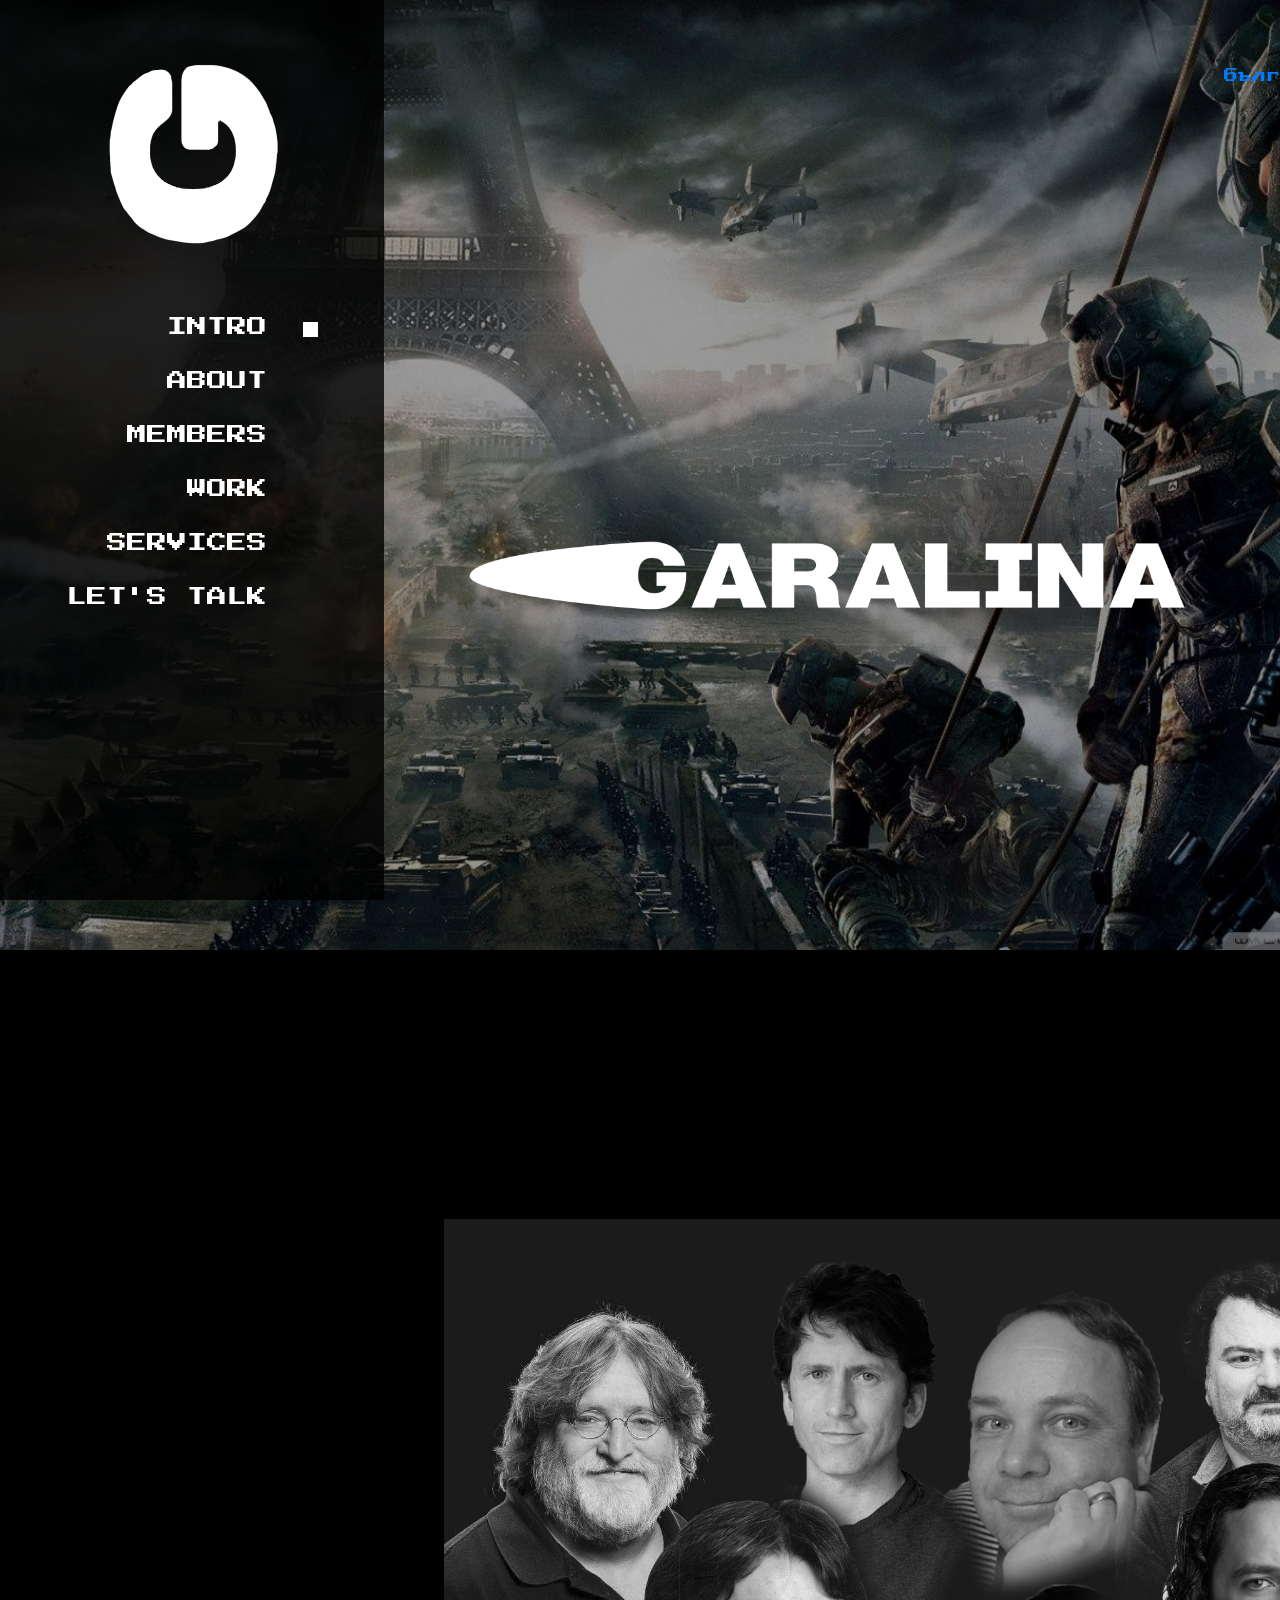
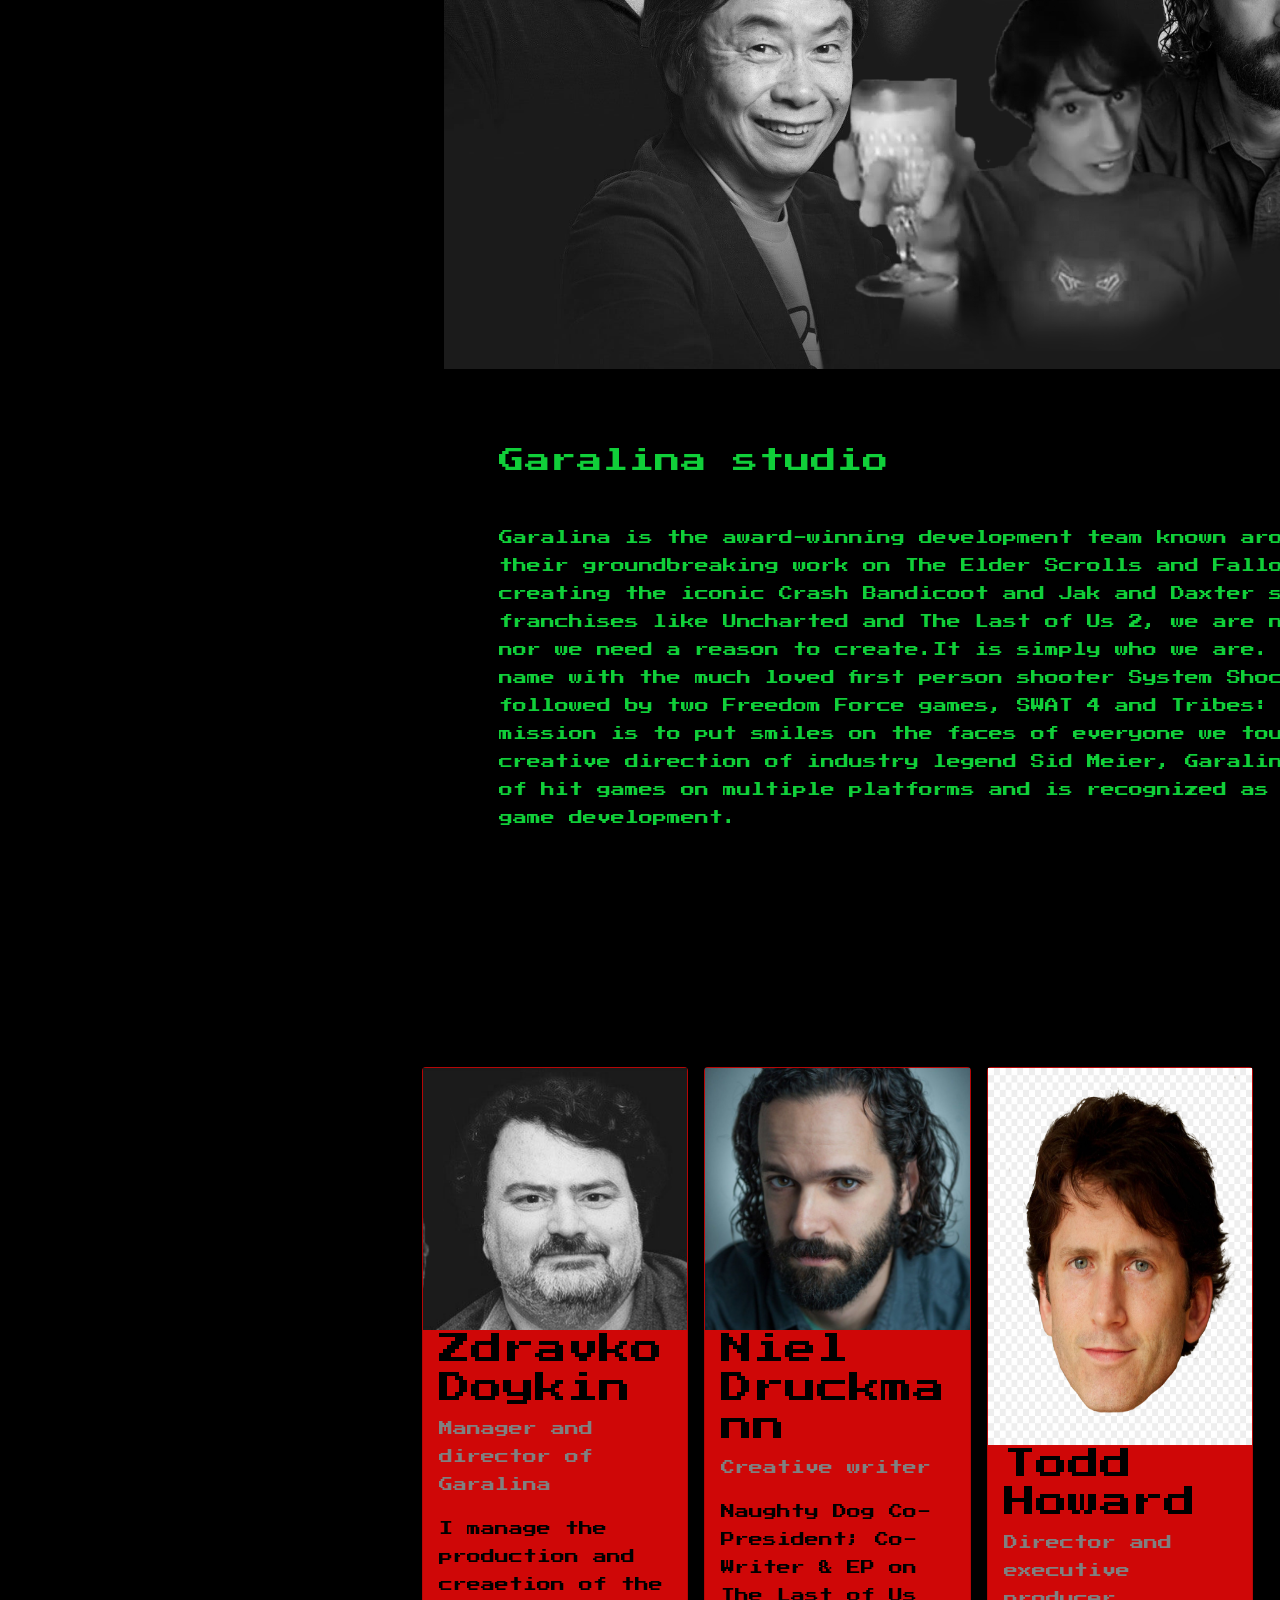
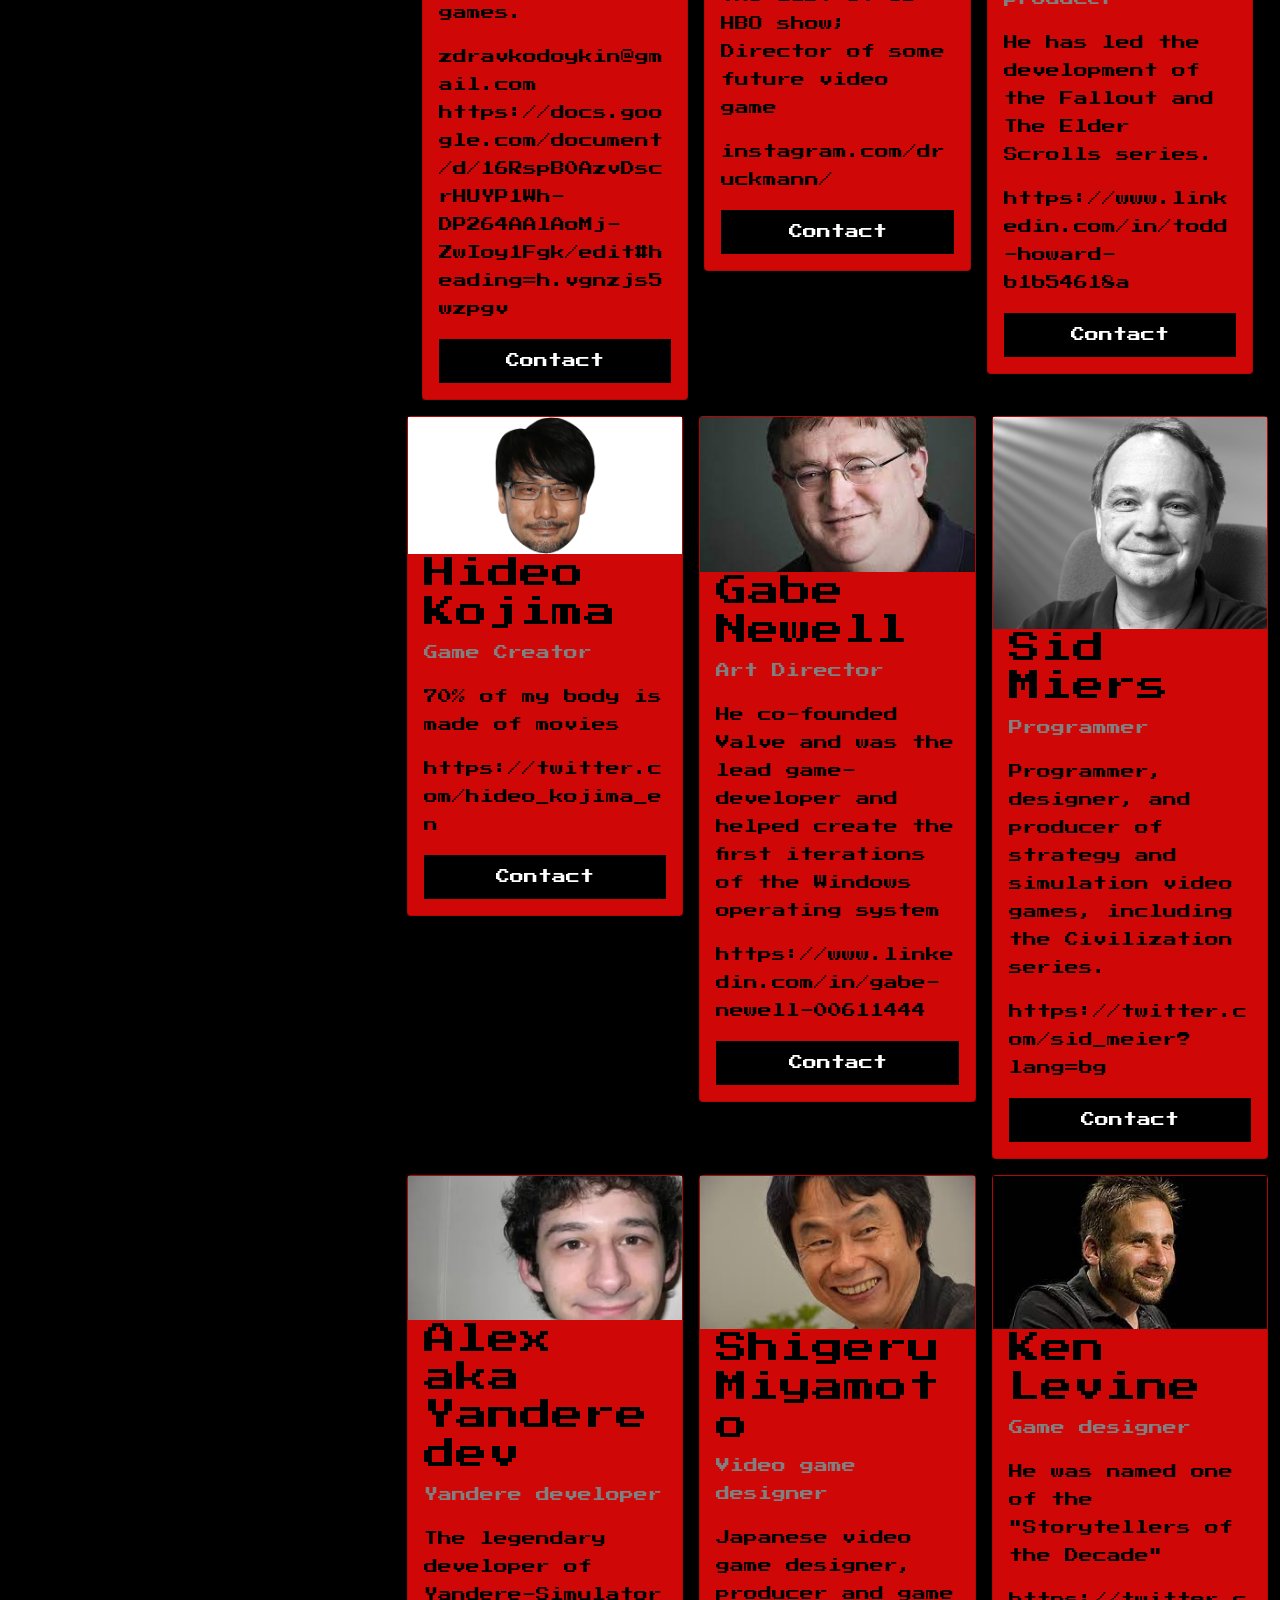
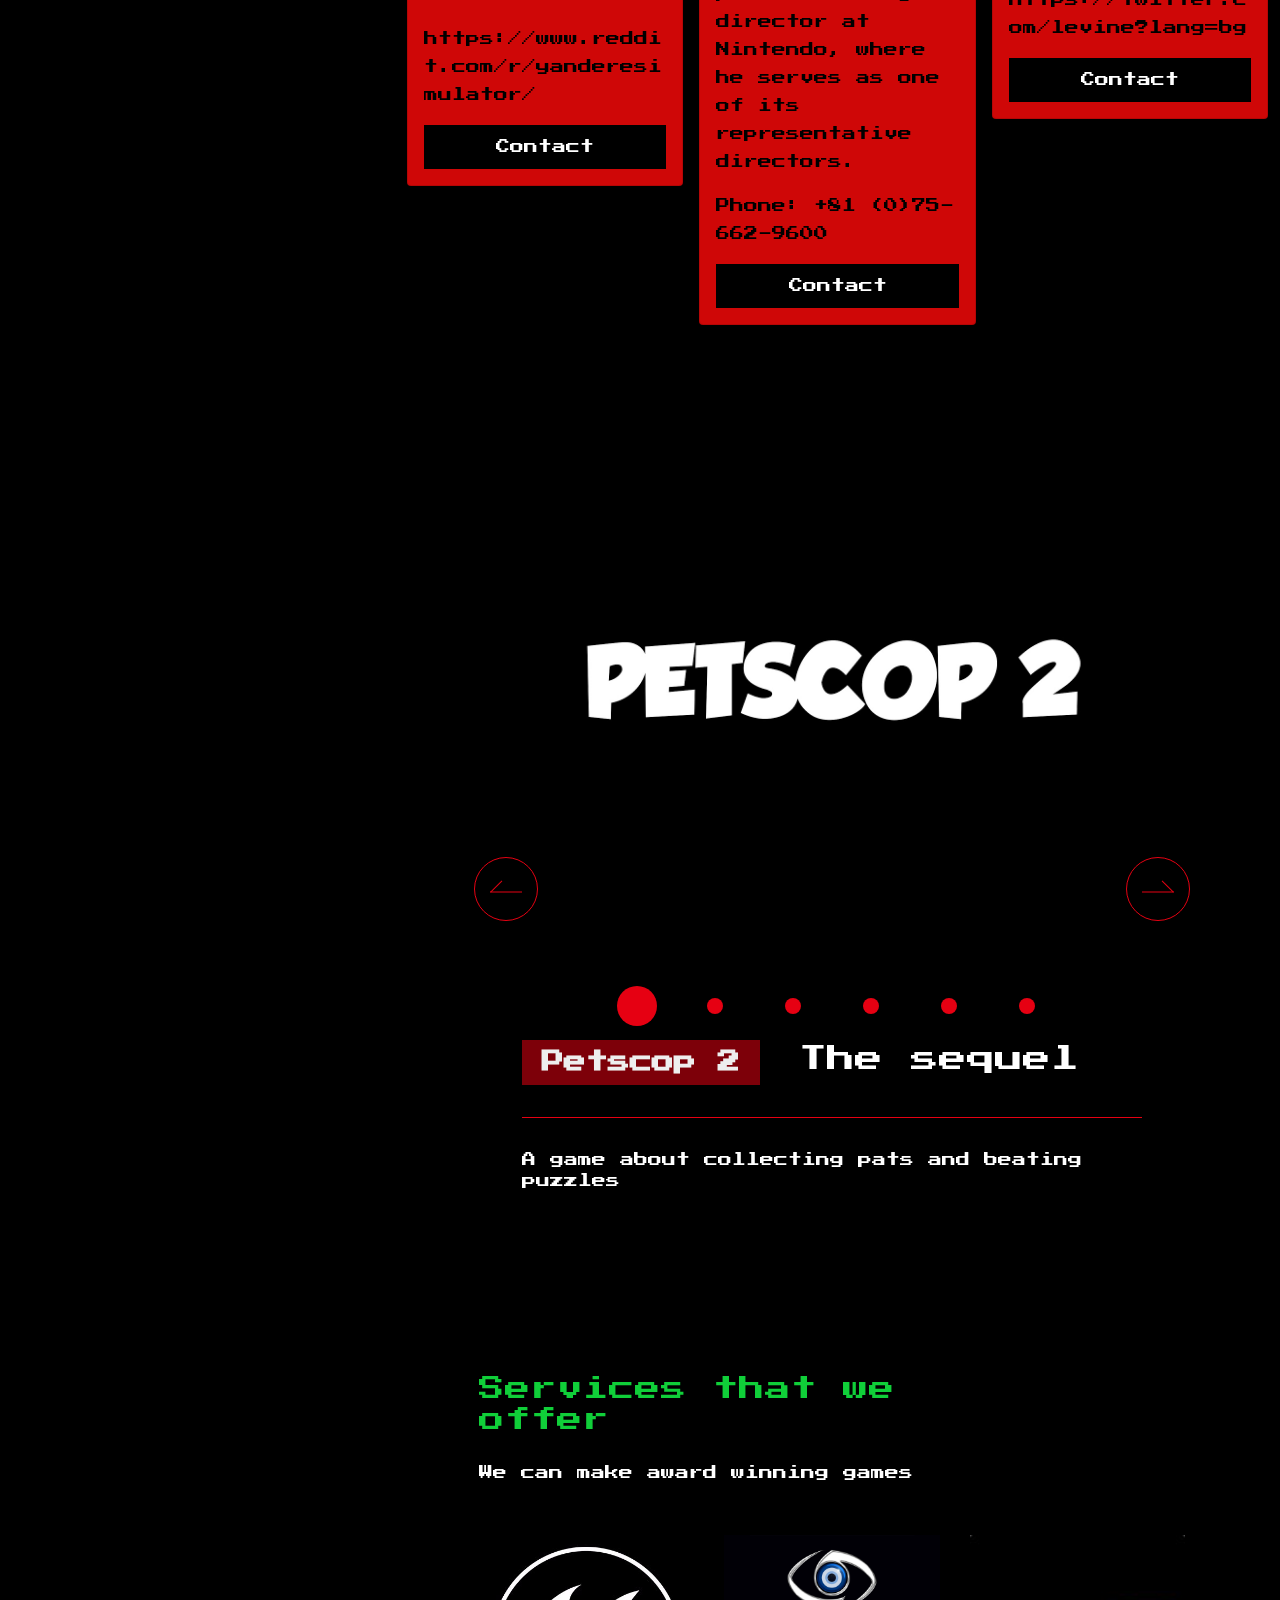
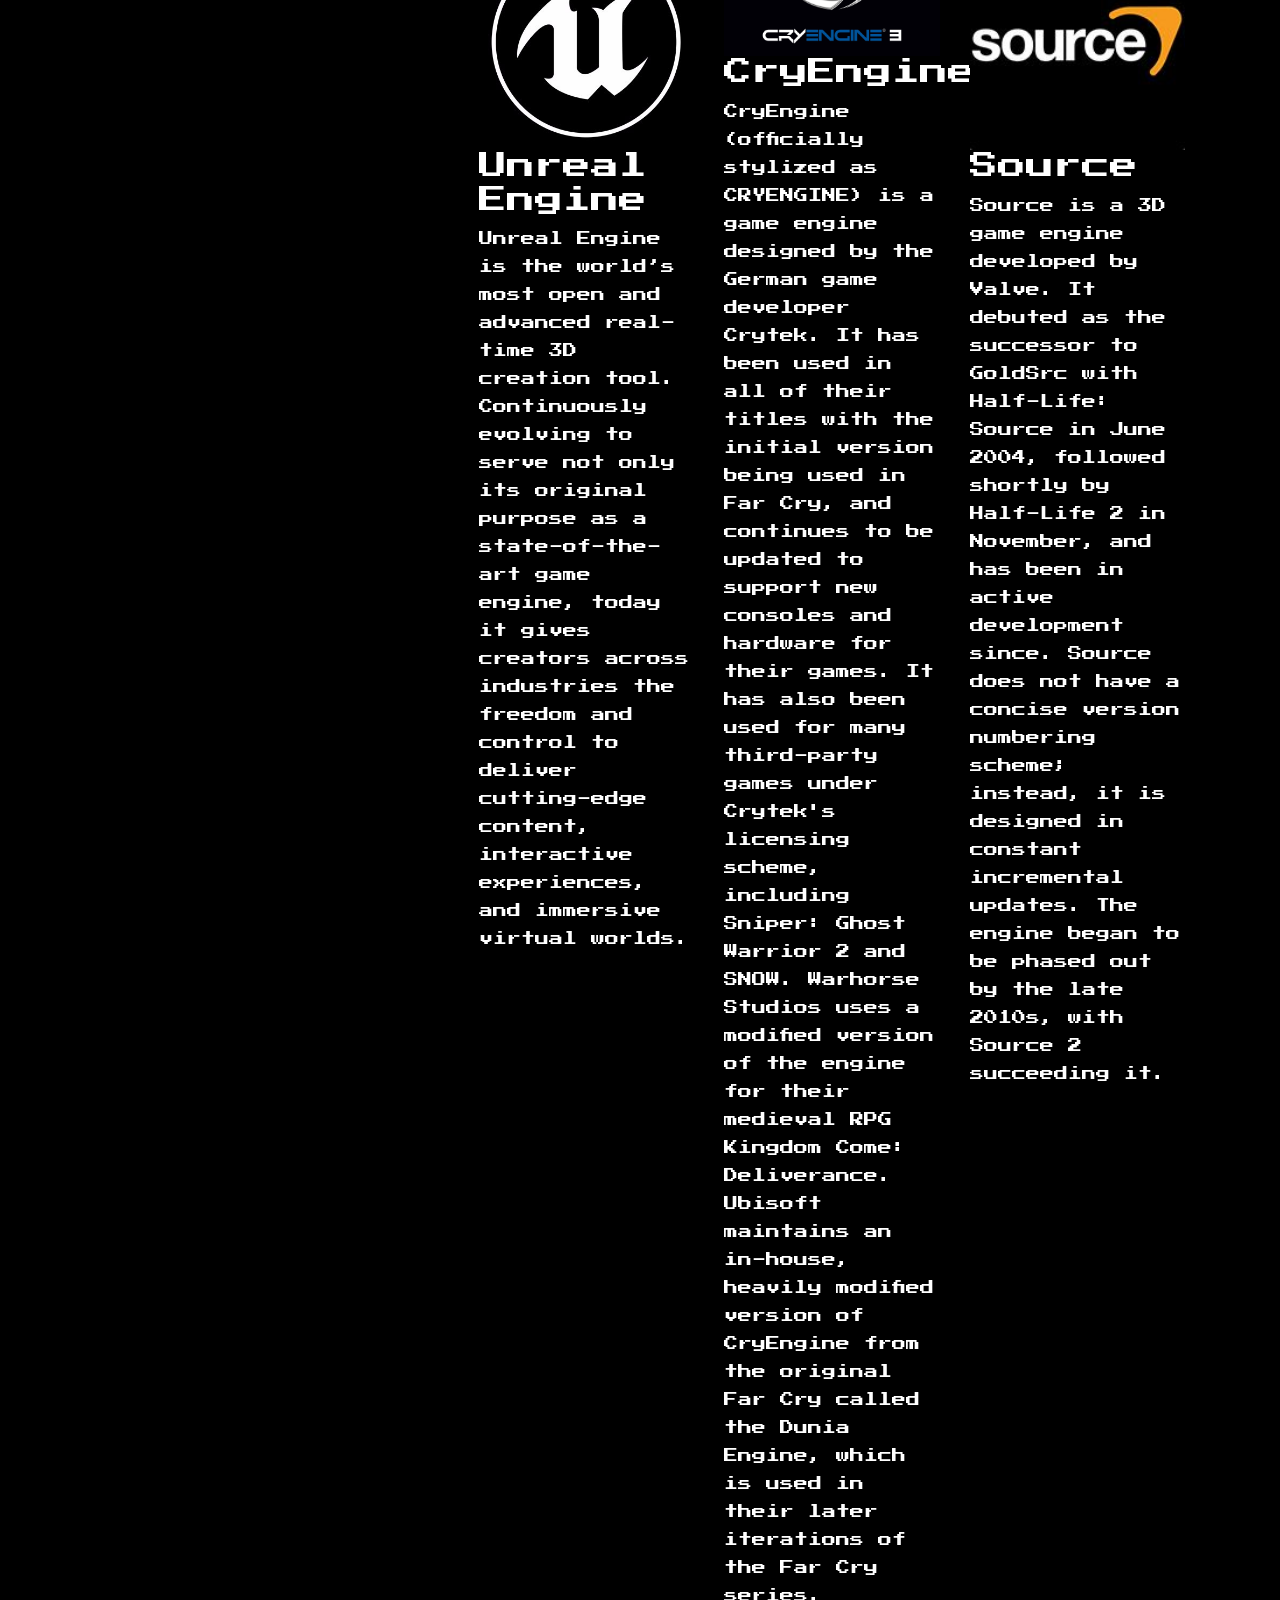
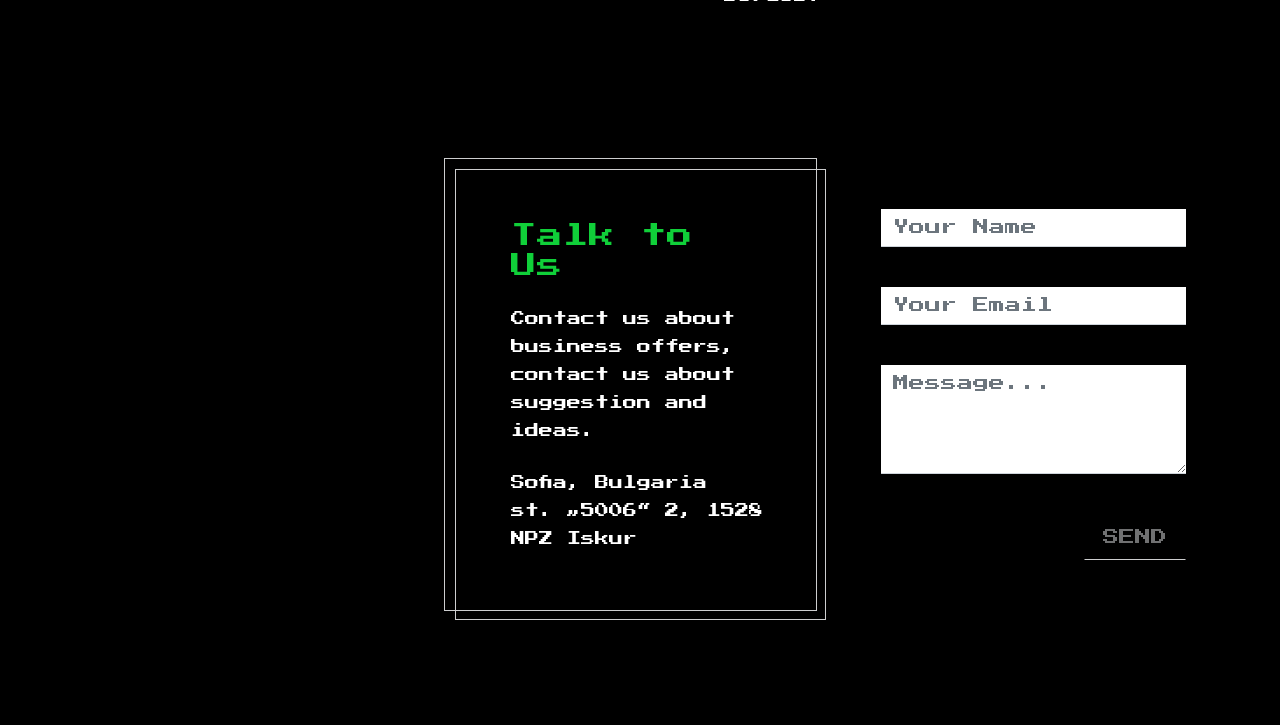
==== index.html @ 74a3c73d "Add files via upload" ====
<!DOCTYPE html>
<html lang="en">
  <head>
    <meta charset="UTF-8" />
    <meta name="viewport" content="width=device-width, initial-scale=1.0" />
    <meta http-equiv="X-UA-Compatible" content="ie=edge" />

    <title>Garalina</title>
<!--
DREAM PULSE
https://templatemo.com/tm-536-dream-pulse
-->
<link rel="stylesheet" href="https://fonts.googleapis.com/css?family=Open+Sans:400,600" />
<link rel="stylesheet" href="css/all.min.css" />
<link rel="stylesheet" href="css/bootstrap.min.css" />
<link rel="stylesheet" href="slick/slick.css"/>    
<link rel="stylesheet" href="slick/slick-theme.css"/>    
<link rel="stylesheet" href="css/magnific-popup.css">
<link rel="stylesheet" href="css/templatemo-dream-pulse.css" />


  </head>
  <body>
    <main class="container-fluid">
      <div class="row">        
          <nav id="tmSidebar" class="tm-bg-black-transparent tm-sidebar ">
            <button class="navbar-toggler" type="button" aria-label="Toggle navigation">
              <i class="fas fa-bars"></i>
            </button>
            <div class="tm-sidebar-sticky">
              <img class="tm-gallery-logo" src="img/logo.png">

              <ul id="tmMainNav" class="nav flex-column text-uppercase text-right tm-main-nav">
                <li class="nav-item">
                  <a href="#intro" class="nav-link active">
                    <span class="d-inline-block mr-3">Intro</span>
                    <span class="d-inline-block tm-white-rect"></span>
                  </a>
                </li>
                <li class="nav-item">
                  <a href="#about" class="nav-link">
                    <span class="d-inline-block mr-3">About</span>
                    <span class="d-inline-block tm-white-rect"></span>
                  </a>
                </li>
                <li class="nav-item">
                  <a href="#members" class="nav-link">
                    <span class="d-inline-block mr-3">Members</span>
                    <span class="d-inline-block tm-white-rect"></span>
                  </a>
                </li>
                <li class="nav-item">
                  <a href="#work" class="nav-link">
                    <span class="d-inline-block mr-3">Work</span>
                    <span class="d-inline-block tm-white-rect"></span>
                  </a>
                </li>
                <li class="nav-item">
                  <a href="#clients" class="nav-link">
                    <span class="d-inline-block mr-3">Services</span>
                    <span class="d-inline-block tm-white-rect"></span>
                  </a>
                </li>
                <li class="nav-item">
                  <a href="#talk" class="nav-link">
                    <span class="d-inline-block mr-3">Let's Talk</span>
                    <span class="d-inline-block tm-white-rect"></span>
                  </a>
                </li>
              </ul>
              </footer>
            </div>
          </nav>
          
          <main role="main" class="ml-sm-auto col-12">
            <div

              class="parallax-window "
              data-parallax="scroll" 

              data-image-src="img/cod_banner.jpg">
              <div class="tm-section-wrap">
                <section id="intro" class="tm-section">
                  <img class="tm-gallery-wrap" src="img/JUaIDNF.png">       
                  <a style="margin-bottom: 1000px;" href="index_bg.html">български</a>
                 </section>
                
            </div>            
          </div>
          <div class="tm-section-wrap tm-bg-black-transparent">
            <section id="about" class="row tm-section">
              <div class="col-xl-6">
                <div class="tm-section-half-one">    
                    <img style="width: 1200px;"  src="img/gamecreators.png">
                </div>
              </div>
              <div class="col-xl-6"></div>
              <div class="col-xl-6">
                <div class="tm-section-half">
                    <div><i class="far fa-6x   "></i></div>
                    <h2 class="tm-section-title tm-color-primary mb-5">Garalina studio</h2>
                    <p class="mb-5 tm-color-primary" >
                     Garalina is the award-winning development team known around the world for their groundbreaking work on The Elder Scrolls and Fallout series.
                     From creating the iconic Crash Bandicoot and Jak and Daxter series to modern franchises like Uncharted and The Last of Us 2, we are not asked to do this, 
                     nor we need a reason to create.It is simply who we are. The team made its name with  the much loved first person shooter System Shock 2. 
                     This was followed by two Freedom Force games, SWAT 4 and Tribes: Vengeance.Garalina mission is to put smiles on the faces of everyone we touch.
                     Under the creative direction of industry legend Sid Meier, Garalina has released dozens of hit games on multiple platforms and is recognized as an industry leader in game development.
                    </p>
                </div>
              </div>
            </section>
          </div>

<div class="tm-section-wrap tm-bg-black-transparent">
<section id="members" class="row tm-section">
  <div>


    <style scoped>  @import "css/a.css"; </style>
<div class="row">
  <div class="column">
    <div class="card">
      <img src="img/me.PNG" alt="Zdravko" style="width:100%">
      <div class="container">
        <h2>Zdravko Doykin</h2>
        <p class="title">Manager and director of Garalina</p>
        <p>I manage the production and creaetion of the games.</p>
        <p>zdravkodoykin@gmail.com https://docs.google.com/document/d/16RspB0AzvDscrHUYP1Wh-DP264AAlAoMj-ZwIoy1Fgk/edit#heading=h.vgnzjs5wzpgv</p>
        <p><button class="button">Contact</button></p>
      </div>
    </div>
  </div>

  <div class="column">
    <div class="card">
      <img src="img/nieldruckmann.jpg" alt="Neil" style="width:100%">
      <div class="container">
        <h2>Niel Druckmann</h2>
        <p class="title">Creative writer</p>
        <p>Naughty Dog Co-President; Co-Writer & EP on The Last of Us HBO show; Director of some future video game</p>
        <p>instagram.com/druckmann/</p>
        <p><button class="button">Contact</button></p>
      </div>
    </div>
  </div>
  
  <div class="column">
    <div class="card">
      <img src="img/todd.jpg" alt="John" style="width:100%" height="377x">
      <div class="container">
        <h2>Todd Howard</h2>
        <p class="title">Director and executive producer</p>
        <p>He has led the development of the Fallout and The Elder Scrolls series.</p>
        <p>https://www.linkedin.com/in/todd-howard-b1b54618a</p>
        <p><button class="button">Contact</button></p>
      </div>
    </div>
  </div>
  
 <div class="row">
  <div class="column">
    <div class="card">
      <img src="img/hideo-kojima-glasses-celebrity-mask.png" alt="Kojima" style="width:100%">
      <div class="container">
        <h2>Hideo Kojima</h2>
        <p class="title">Game Creator</p>
        <p>70% of my body is made of movies</p>
        <p>https://twitter.com/hideo_kojima_en</p>
        <p><button class="button">Contact</button></p>
      </div>
    </div>
  </div>

  <div class="column">
    <div class="card">
      <img src="img/Gaben.jpg" alt="Gabe" style="width:100%">
      <div class="container">
        <h2>Gabe Newell</h2>
        <p class="title">Art Director</p>
        <p>He co-founded Valve and was the lead game-developer and helped create the first iterations of the Windows operating system</p>
        <p>https://www.linkedin.com/in/gabe-newell-00611444</p>
        <p><button class="button">Contact</button></p>
      </div>
    </div>
  </div>
  
  <div class="column">
    <div class="card">
      <img src="img/sid.jpg" alt="Sid" style="width:100%">
      <div class="container">
        <h2>Sid Miers</h2>
        <p class="title">Programmer</p>
        <p> Programmer, designer, and producer of strategy and simulation video games, including the Civilization series.</p>
        <p>https://twitter.com/sid_meier?lang=bg</p>
        <p><button class="button">Contact</button></p>
      </div>
    </div>
  </div>


  </div>
  <div class="row">
    <div class="column">
      <div class="card">
        <img src="img/yandere-dev.webp" alt="Alex" style="width:100%">
        <div class="container">
          <h2>Alex aka Yandere dev</h2>
          <p class="title">Yandere developer</p>
          <p>The legendary developer of Yandere-Simulator</p>
          <p>https://www.reddit.com/r/yanderesimulator/</p>
          <p><button class="button">Contact</button></p>
        </div>
      </div>
    </div>
  
    <div class="column">
      <div class="card">
        <img src="img/nintendo.jpg" alt="Myamoto" style="width:100%">
        <div class="container">
          <h2>Shigeru Miyamoto</h2>
          <p class="title">Video game designer</p>
          <p>Japanese video game designer, producer and game director at Nintendo, where he serves as one of its representative directors.</p>
          <p>Phone: +81 (0)75-662-9600</p>
          <p><button class="button">Contact</button></p>
        </div>
      </div>
    </div>
    
    <div class="column">
      <div class="card">
        <img src="img/ken.jpg" alt="Ken" style="width:100%">
        <div class="container">
          <h2>Ken Levine</h2>
          <p class="title">Game designer</p>
          <p> He was named one of the "Storytellers of the Decade" </p>
          <p>https://twitter.com/levine?lang=bg</p>
          <p><button class="button">Contact</button></p>
        </div>
      </div>
    </div>
  
  
    </div>
</div>
</section>
</div>

          <div>
            <section id="work" >  
<div class="tm-section-wrap">
  <style scoped>  @import "css/image_slider.css"; </style>


  <input type="radio" id="s-1" name="slider-control"  checked="checked">
  <input type="radio" id="s-2" name="slider-control">
  <input type="radio" id="s-3" name="slider-control">
  <input type="radio" id="s-4" name="slider-control">
  <input type="radio" id="s-5" name="slider-control">
  <input type="radio" id="s-6" name="slider-control">


  <div class="js-slider">
    <figure class="js-slider_item img-1">
      <div class="js-slider_img">
        <img class="c-img-w-full" src="img/petscop.jpg" alt="">
      </div>
      <figcaption class="wo-caption">
        <h3 class="wo-h3">
          <div class="c-label">Petscop 2</div>
          <br class="view-sm mb-s">The sequel</h3>
        <ul class="wo-credit">
          <li>A game about collecting pats and beating puzzles</li>
          
          
        </ul>
      </figcaption>
    </figure>

    <figure class="js-slider_item img-2">
      <div class="js-slider_img">
        <img class="c-img-h-full" src="img/HL3.jpg" alt=""></div>
      <figcaption class="wo-caption">
        <h3 class="wo-h3">Half Life 3</h3>
        <ul class="wo-credit">
          <li> The third and final installment of the Half-Life 2 episodes.</li>
      </figcaption>
    </figure>

    <figure class="js-slider_item img-3">
      <div class="js-slider_img">
        <img class="c-img-h-full" src="img/ESVI.jpg" alt=""></div>
      <figcaption class="wo-caption">
        <h3 class="wo-h3">The Elders Scrolls VI</h3>
        <ul class="wo-credit" >
          <li> The Elder Scrolls 6 is set in the continent of Tamriel, the map of which is above. Previous games have taken us to High Rock, Hammerfell, Morrowind, Cyrodil, and Skyrim.</li>
          
      </figcaption>
    </figure>

    <figure class="js-slider_item img-4">
      <div class="js-slider_img">
        <img class="c-img-h-full" src="img/gta6.jpg" alt=""></div>
      <figcaption class="wo-caption">
        <h3 class="wo-h3">Grand Theft Auto 6</h3>
        <ul class="wo-credit">
          <li>GTA 6 launched in October 2023 and is set in Miami, including a single, male protagonist, with the game being set in the 1970s, with a chaptered story like Red Dead Redemption 2.</li>
          
    </figure>
    
    
    <figure class="js-slider_item img-5">
      <div class="js-slider_img">
        <img class="c-img-h-full" src="img/Yandere-Simulator.jpg" alt=""></div>
      <figcaption class="wo-caption">
        <h3 class="wo-h3">Yandere-Simulator</h3>
        <ul class="wo-credit">
          <li>Yandere Simulator is a stealth game about stalking a boy and secretly eliminating anyone who seems interested in him, while maintaining the image of an innocent schoolgirl.</li>
          
    </figure>

    <figure class="js-slider_item img-6"> 
      <div class="js-slider_img">
        <img class="c-img-h-full" src="img/portal 3.jpg" alt=""></div>
      <figcaption class="wo-caption">
        <h3 class="wo-h3">Portal 3</h3>
        <ul class="wo-credit">
          <li>Portal 3 will see the light of day.</li>
          <li>-Gabe Newell</li>
    </figure>

    <div class="js-slider_nav">
      <label class="js-slider_nav_item s-nav-1 prev" for="s-6"></label>
      <label class="js-slider_nav_item s-nav-1 next" for="s-2"></label>

      <label class="js-slider_nav_item s-nav-2 prev" for="s-1"></label>
      <label class="js-slider_nav_item s-nav-2 next" for="s-3"></label>

      <label class="js-slider_nav_item s-nav-3 prev" for="s-2"></label>
      <label class="js-slider_nav_item s-nav-3 next" for="s-4"></label>

      <label class="js-slider_nav_item s-nav-4 prev" for="s-3"></label>
      <label class="js-slider_nav_item s-nav-4 next" for="s-5"></label>

      <label class="js-slider_nav_item s-nav-5 prev" for="s-4"></label>
      <label class="js-slider_nav_item s-nav-5 next" for="s-6"></label>

      <label class="js-slider_nav_item s-nav-6 prev" for="s-5"></label>
      <label class="js-slider_nav_item s-nav-6 next" for="s-1"></label>
    </div>

    <div class="js-slider_indicator">
      <div class="js-slider-indi indi-1"></div>
      <div class="js-slider-indi indi-2"></div>
      <div class="js-slider-indi indi-3"></div>
      <div class="js-slider-indi indi-4"></div>
      <div class="js-slider-indi indi-5"></div>
      <div class="js-slider-indi indi-6"></div>


    </div>
  </div>
</div>  
         </section>
        </div>
          <div class="tm-section-wrap tm-bg-black-transparent">
            <section id="clients" class="row tm-section">
              <div class="col-12 tm-section-pad">
                  <div class="tm-flex-item-left">
                      <div class="tm-w-80">
                          <h2 class="tm-color-primary tm-section-title mb-4">Services that we offer</h2>
                          <p class="mb-5">
                            We can make award winning games 
                          </p>
                      </div>
                      <div>
  
  
  
  
                        <div class="row">
                          <div class="col-md-4 about-us-box wow fadeInUp animated">
                              <div class="about-us-photo">
                                <img style="display: block;
                                margin-left: auto;
                                margin-right: auto;
                                width: 100%;" src="img/unreal_logo.png" alt="">
                                
                              </div>
                              <h3>Unreal Engine</h3>
                              <p>Unreal Engine is the world’s most open and advanced real-time 3D creation tool. Continuously evolving to serve not only its original purpose as a state-of-the-art game engine, today it gives creators across industries the freedom and control to deliver cutting-edge content, interactive experiences, and immersive virtual worlds. </p>
                          </div>
                      
                          <div class="col-md-4 about-us-box wow fadeInUp animated">
                              <div class="about-us-photo">
                                <img style="display: block;
                                margin-left: auto;
                                margin-right: auto;
                                width: 100%;" src="img/cryteck3.png" alt="">
                     
                              </div>
                              <h3>CryEngine</h3>
                              <p>CryEngine (officially stylized as CRYENGINE) is a game engine designed by the German game developer Crytek. It has been used in all of their titles with the initial version being used in Far Cry, and continues to be updated to support new consoles and hardware for their games. It has also been used for many third-party games under Crytek's licensing scheme, including Sniper: Ghost Warrior 2 and SNOW. Warhorse Studios uses a modified version of the engine for their medieval RPG Kingdom Come: Deliverance. Ubisoft maintains an in-house, heavily modified version of CryEngine from the original Far Cry called the Dunia Engine, which is used in their later iterations of the Far Cry series.</p>
                          </div>
                      
                          <div class="col-md-4 about-us-box wow fadeInUp animated">
                              <div class="about-us-photo">
                                <img style="display: block;
                                margin-left: auto;
                                margin-right: auto;
                                width: 100%;" src="img/source.png" alt="">
                              </div>
                              <h3>Source </h3>
                              <p>Source is a 3D game engine developed by Valve. It debuted as the successor to GoldSrc with Half-Life: Source in June 2004, followed shortly by Half-Life 2 in November, and has been in active development since. Source does not have a concise version numbering scheme; instead, it is designed in constant incremental updates. The engine began to be phased out by the late 2010s, with Source 2 succeeding it.</p>
                          </div>
                        </div><!-- End row -->
                      
                      </div><!-- End container -->	
                    </div>
                     
                      </div>
                  </div> 
              </div>                             
            </section>
          </div>
         
         
            
          <div class="tm-section-wrap tm-bg-black-transparent">
            <section id="talk" class="row tm-section">
                <div class="col-xl-6 mb-5">
                  <div class="tm-double-border-1 tm-border-gray">
                    <div class="tm-double-border-2 tm-border-gray tm-box-pad">
                        <h2 class="tm-color-primary tm-section-title mb-4">Talk to Us</h2>
                        <p class="mb-4">
                          Contact us about business offers, contact us about suggestion and ideas.
                        </p>
                        <p class="mb-3">
                          Sofia, Bulgaria <br>
                          st. „5006“ 2, 1528 NPZ Iskur<br>
                        
                        </p>
                    </div>                    
                  </div>                  
                </div>
                <div class="col-xl-6 mb-5 ">
                  <div class="tm-contact-form-wrap ">
                    <form action="" method="POST" class="tm-contact-form ">
                        <div class="form-group">
                          <input type="text" id="contact_name" name="contact_name" class="form-control rounded-0 border-top-0 border-right-0 border-left-0" placeholder="Your Name" required="" />
                        </div>
                        <div class="form-group">
                          <input type="email" id="contact_email" name="contact_email" class="form-control rounded-0 border-top-0 border-right-0 border-left-0" placeholder="Your Email" required="" />
                        </div>
                
                        <div class="form-group">
                          <textarea rows="4" id="contact_message" name="contact_message" class="form-control rounded-0 border-top-0 border-right-0 border-left-0" placeholder="Message..." required=""></textarea>
                        </div>
                
                        <div class="form-group mb-0">
                          <button type="submit" class="btn rounded-0 d-block ml-auto tm-btn-primary">
                            SEND
                          </button>
                        </div>
                      </form>
                  </div>                    
                </div>
              </section>
          </div>
        </main>        
      </div>
    </div>
    <script src="js/jquery.min.js"></script>
    <script src="js/jquery.singlePageNav.min.js"></script>
    <script src="js/parallax.min.js"></script>
    <script src="slick/slick.min.js"></script>
    <script src="js/jquery.magnific-popup.min.js"></script>
    <script src="js/templatemo-scripts.js"></script>
  </body>
</html>
---- css/templatemo-dream-pulse.css ----
/*

DREAM PULSE

https://templatemo.com/tm-536-dream-pulse

*/
@import url('https://fonts.googleapis.com/css2?family=Press+Start+2P&display=swap');
body {
  
font-family: 'Press Start 2P', cursive;;
  font-size: 14px;
  font-weight: 400;
  overflow-x: hidden;
  color: #707172;
  background-color: #666;
}

p {
  line-height: 2;
} 

a {
  transition: all 0.3s ease;
}

.container-fluid {
  padding-left: 0;
  padding-right: 0;
}

.small {
  font-size: 0.95rem;
}

.tm-color-primary {
  color: rgb(16, 207, 57);
}

.tm-color-gray {
  color: #333;
}

.tm-bg-black-transparent {
  background-color: rgba(0, 0, 0, 0.8);
}

.tm-bg-white-transparent {
  background-color: rgba(255, 255, 255, 0.8);
  border: 1px solid white;
}

.tm-intro {
  max-width: 550px;
  width: 100%;
  padding: 40px;
  margin-right: 0;
  margin-left: auto;
  margin-top: auto;
}

.tm-section-title {
  font-size: 1.6rem;
}

.parallax-window {
  min-height: 662px;
  
}

.tm-section {
  display: flex;
  align-items: center;
  height: auto;
  max-width: 1275px;
  padding: 66px 60px;
}

#intro {
  min-height: 100vh;
  max-width: none;
}

.tm-brand {
  font-size: 2.6rem;
}

.tm-brand-box {
  box-sizing: content-box;
  width: 100%;
  max-width: 230px;
  min-height: 160px;
  color: green;
  position: relative;
  margin: 70px auto 90px;
}

.tm-double-border-1,
.tm-double-border-2 {
  border: 1px solid green;
  position: relative;
  }

.tm-double-border-2 {
  top: 10px;
  left: 10px;
}

.tm-border-gray {
  border-color: #cdcecf;
}

.tm-box-pad {
  padding: 50px 55px;
}

.tm-brand {
  padding: 30px;
}

.tm-sidebar {
  position: fixed;
  top: 0;
  bottom: 0;
  left: 0;
  z-index: 100;
  padding-left: 70px;
  padding-right: 70px;
  width: 400px;
  max-width: 400px;
}

/* Hide scrollbar */
.tm-sidebar {
  overflow-y: scroll;
  scrollbar-width: none; /* Firefox */
  -ms-overflow-style: none; /* IE 10+ */
}
.tm-sidebar::-webkit-scrollbar {
  /* WebKit */
  width: 0;
  height: 0;
}

.tm-sidebar-sticky {
  display: flex;
  flex-direction: column;
  align-items: center;
  justify-content: center;
}

.tm-section-wrap {
  width: calc(100% - 400px);
  margin-left: auto;
  margin-right: 0;
}

.tm-main-nav > li > a {
  color: white;
}

.tm-main-nav {
  margin-bottom: 160px;
}

.tm-white-rect {
  display: block;
  width: 15px;
  height: 15px;
  background-color: white;
}

.nav-link {
  font-size: 1.25rem;
  padding-top: 12px;
  padding-bottom: 12px;
}

.nav-link .tm-white-rect {
  opacity: 0;
  transition: all 0.3s ease;
}

.nav-link.current .tm-white-rect,
.nav-link:hover .tm-white-rect {
  opacity: 1;
}

.tm-main-nav .nav-link:hover {
  animation-name: blinker;
  animation-duration: 0.5s;
  animation-timing-function: ease-in-out;
  animation-iteration-count: infinite;
}

@keyframes blinker {
  0% {
    opacity: 1;
  }
  50% {
    opacity: 0.1;
  }
  100% {
    opacity: 1;
  }
}

.tm-social-links {
  margin-bottom: 27px;
}

.tm-social-link {
  width: 40px;
  height: 40px;
  color: black;
  background-color: white;
  margin: 8px;
  border-radius: 5px;
  padding: 0;
  display: flex;
  align-items: center;
  justify-content: center;
}

.tm-social-link:hover,
.tm-social-link:focus {
  background-color: #069;
  color: white;
}

.tm-footer-link {
  color: white;
}

.tm-footer-link:hover {
  color: #F93;
  text-decoration: none;
}

.tm-section-half {
  padding: 55px;  
  width: 1200px;
}
.tm-section-icon {
  color: #369;
  width: 120px;
  height: 120px;
  display: flex;
  align-items: center;
  justify-content: center;
}

/* Our Work */

.tm-gallery-wrap {
  max-width: 1000px;
  margin-left: auto;
  margin-right: auto;
}
.tm-gallery-wrap-gamecreators {
  max-width: 1200px;
  margin-left: auto;
  margin-right: auto;
}
.tm-gallery-logo
{
  margin-top: 50px;
  margin-bottom: 50px;
 width: 200px;
 height: 200px;
}
@media (max-width: 1600px) {
  .tm-gallery-wrap {
    max-width: 780px;
  }
}

@media (max-width: 1200px) {
  .tm-gallery-wrap {
    max-width: 520px;
  }
}

@media (max-width: 991px) {
  .tm-gallery-wrap {
    max-width: 780px;
  }
}

@media (max-width: 767px) {
  .tm-gallery-wrap {
    max-width: 520px;
  }
}

@media (max-width: 480px) {
  .tm-gallery-wrap {
    max-width: 260px;
  }
}

.tm-gallery-item {
  padding-left: 10px;
  padding-right: 10px;
}

.slick-dots {
  bottom: -50px;
}

.slick-dots li button:before {
  font-size: 16px;
  opacity: 0.2;
}

.slick-dots li.slick-active button:before {
  color: #98999a;
  opacity: 1;
}

/* 
  Gallery Item Hover Effect
  https://tympanus.net/codrops/2014/06/19/ideas-for-subtle-hover-effects/
*/

/* Common style */
.tm-gallery-item figure {
  position: relative;
  float: left;
  overflow: hidden;
  margin-bottom: 0;
  background: #3085a3;
  text-align: center;
  cursor: pointer;
}

.tm-gallery-item figure img {
  position: relative;
  display: block;
  min-height: 100%;
  max-width: 100%;
  opacity: 0.8;
}

.tm-gallery-item figure figcaption {
  padding: 1em;
  color: #fff;
  text-transform: uppercase;
  font-size: 1.25em;
  -webkit-backface-visibility: hidden;
  backface-visibility: hidden;
}

.tm-gallery-item figure figcaption::before,
.tm-gallery-item figure figcaption::after {
  pointer-events: none;
}

.tm-gallery-item figure figcaption,
.tm-gallery-item figure figcaption > a {
  position: absolute;
  top: 0;
  left: 0;
  width: 100%;
  height: 100%;
  display: flex;
  flex-direction: column;
  justify-content: center;
}

/* Anchor will cover the whole item by default */
/* For some effects it will show as a button */
.tm-gallery-item figure figcaption > a {
  z-index: 1000;
  text-indent: 200%;
  white-space: nowrap;
  font-size: 0;
  opacity: 0;
}

.tm-gallery-item figure h2 {
  word-spacing: -0.15em;
  font-weight: 300;
}

.tm-gallery-item figure h2 span {
  font-weight: 800;
}

.tm-gallery-item figure h2,
.tm-gallery-item figure p {
  margin: 0;
}

.tm-gallery-item figure p {
  letter-spacing: 1px;
  font-size: 68.5%;
}

/*---------------*/
/***** Bubba *****/
/*---------------*/

figure.effect-bubba {
  background: #069;
}

figure.effect-bubba img {
  opacity: 1;
  -webkit-transition: opacity 0.35s;
  transition: opacity 0.35s;
}

figure.effect-bubba:hover img {
  opacity: 0.4;
}

figure.effect-bubba figcaption::before,
figure.effect-bubba figcaption::after {
  position: absolute;
  top: 15px;
  right: 15px;
  bottom: 15px;
  left: 15px;
  content: "";
  opacity: 0;
  -webkit-transition: opacity 0.35s, -webkit-transform 0.35s;
  transition: opacity 0.35s, transform 0.35s;
}

figure.effect-bubba figcaption::before {
  border-top: 1px solid #fff;
  border-bottom: 1px solid #fff;
  -webkit-transform: scale(0, 1);
  transform: scale(0, 1);
}

figure.effect-bubba figcaption::after {
  border-right: 1px solid #fff;
  border-left: 1px solid #fff;
  -webkit-transform: scale(1, 0);
  transform: scale(1, 0);
}

figure.effect-bubba h2 {
  font-size: 1.5rem;
  margin-bottom: 30px;
  opacity: 0;
  -webkit-transition: -webkit-transform 0.35s;
  transition: transform 0.35s;
  -webkit-transform: translate3d(0, -20px, 0);
  transform: translate3d(0, -20px, 0);
}

figure.effect-bubba p {
  width: 100%;
  padding: 10px;
  opacity: 0;
  -webkit-transition: opacity 0.35s, -webkit-transform 0.35s;
  transition: opacity 0.35s, transform 0.35s;
  -webkit-transform: translate3d(0, 20px, 0);
  transform: translate3d(0, 20px, 0);
}

figure.effect-bubba:hover figcaption::before,
figure.effect-bubba:hover figcaption::after {
  opacity: 1;
  -webkit-transform: scale(1);
  transform: scale(1);
}

figure.effect-bubba:hover h2,
figure.effect-bubba:hover p {
  opacity: 1;
  -webkit-transform: translate3d(0, 0, 0);
  transform: translate3d(0, 0, 0);
}

/* Clients */
.tm-section-pad {
  padding-left: 50px;
  padding-right: 50px;
}

.tm-clients-images {
  max-width: 1040px;
}

.tm-w-80 {
  max-width: 80%;
}

.tm-flex-item-left {
  align-self: flex-start;
}

.tm-img-wrap {
  padding: 10px;
}

.tm-img-wrap a {
  display: flex;
  align-items: center;
  justify-content: center;
  border: 1px solid #ccc;
  border-radius: 5px;
  padding: 15px;
  width: 240px;
  height: 120px;
}

.tm-contact-form-wrap {
  display: flex;
  align-items: center;
  justify-content: center;
}

.tm-contact-form {
  max-width: 305px;
  width: 100%;
}

.form-group {
  margin-bottom: 40px;
}

.tm-btn-primary {
  color: #707172;
  border-bottom: 1px solid #cdcecf;
  padding: 10px 18px;
  position: relative;
}

.tm-btn-primary:hover,
.tm-btn-primary:active {
  color: #fff;
  background-color: #999;
}

.tm-btn-primary:after {
  width: 100%;
  height: 0%;
  top: 0;
  left: 0;
  background: #cdcecf;
  content: "";
  position: absolute;
  z-index: -1;
  -webkit-transition: all 0.3s;
  -moz-transition: all 0.3s;
  transition: all 0.3s;
}

.tm-btn-primary:hover:after,
.tm-btn-primary:active:after {
  height: 100%;
}

.form-control:focus {
  outline: none;
  box-shadow: none;
}

@media (max-width: 1600px) {
  .tm-sidebar {
    width: 30%;
    max-width: none;
    padding-left: 30px;
    padding-right: 30px;
  }

  .tm-social-link {
    margin: 5px;
  }

  .tm-section-wrap {
    width: 70%;
  }

  .tm-img-wrap a {
    width: 100%;
    height: 100%;
  }
}

.navbar-toggler {
  display: none;
}

@media (max-width: 991px) {
  .tm-bg-black-transparent {
    background-color: rgba(0, 0, 0, 0.5);
  }

  .tm-brand-box {
    margin-top: 30px;
    margin-bottom: 30px;
    max-width: 200px;
    min-height: 100px;
  }

  .tm-brand {
    padding: 20px 30px;
  }

  .tm-main-nav {
    margin-bottom: 60px;
  }

  .tm-social-links {
    margin-bottom: 30px;
  }

  footer p {
    line-height: 1;
  }

  .tm-sidebar {
    width: 250px;
    left: -250px;
    padding: 15px;
    transition: all 0.3s ease;
  }

  .navbar-toggler {
    display: block;
    position: fixed;
    left: 0;
    top: 0;
    background-color: rgba(0, 0, 0, 0.5);
    color: white;
    padding: 10px 15px;
    transition: all 0.3s ease;
    border-radius: 0;
    border-top-right-radius: 5px;
    border-bottom-right-radius: 5px;
    top: 5px;
  }

  .navbar-toggler:focus {
    outline: none;
  }

  .tm-sidebar.show {
    left: 0;
  }

  .tm-sidebar.show .navbar-toggler {
    left: 250px;
  }

  .tm-section-wrap {
    width: 100%;
  }

  figure.effect-bubba h2 {
    font-size: 1.1rem;
    margin-bottom: 25px;
  }

  .tm-gallery-item figure p {
    font-size: 63%;
    padding: 0;
    line-height: 1.5;
  }
}

@media (max-width: 767px) {
  .tm-section {
    padding: 30px;
  }
}

@media (max-width: 554px) {
  .tm-section {
    padding: 15px;
  }
}

@media (max-width: 383px) {
  .slick-dots {
    bottom: -40px;
  }

  .tm-box-pad {
    padding: 50px 30px;
  }
}
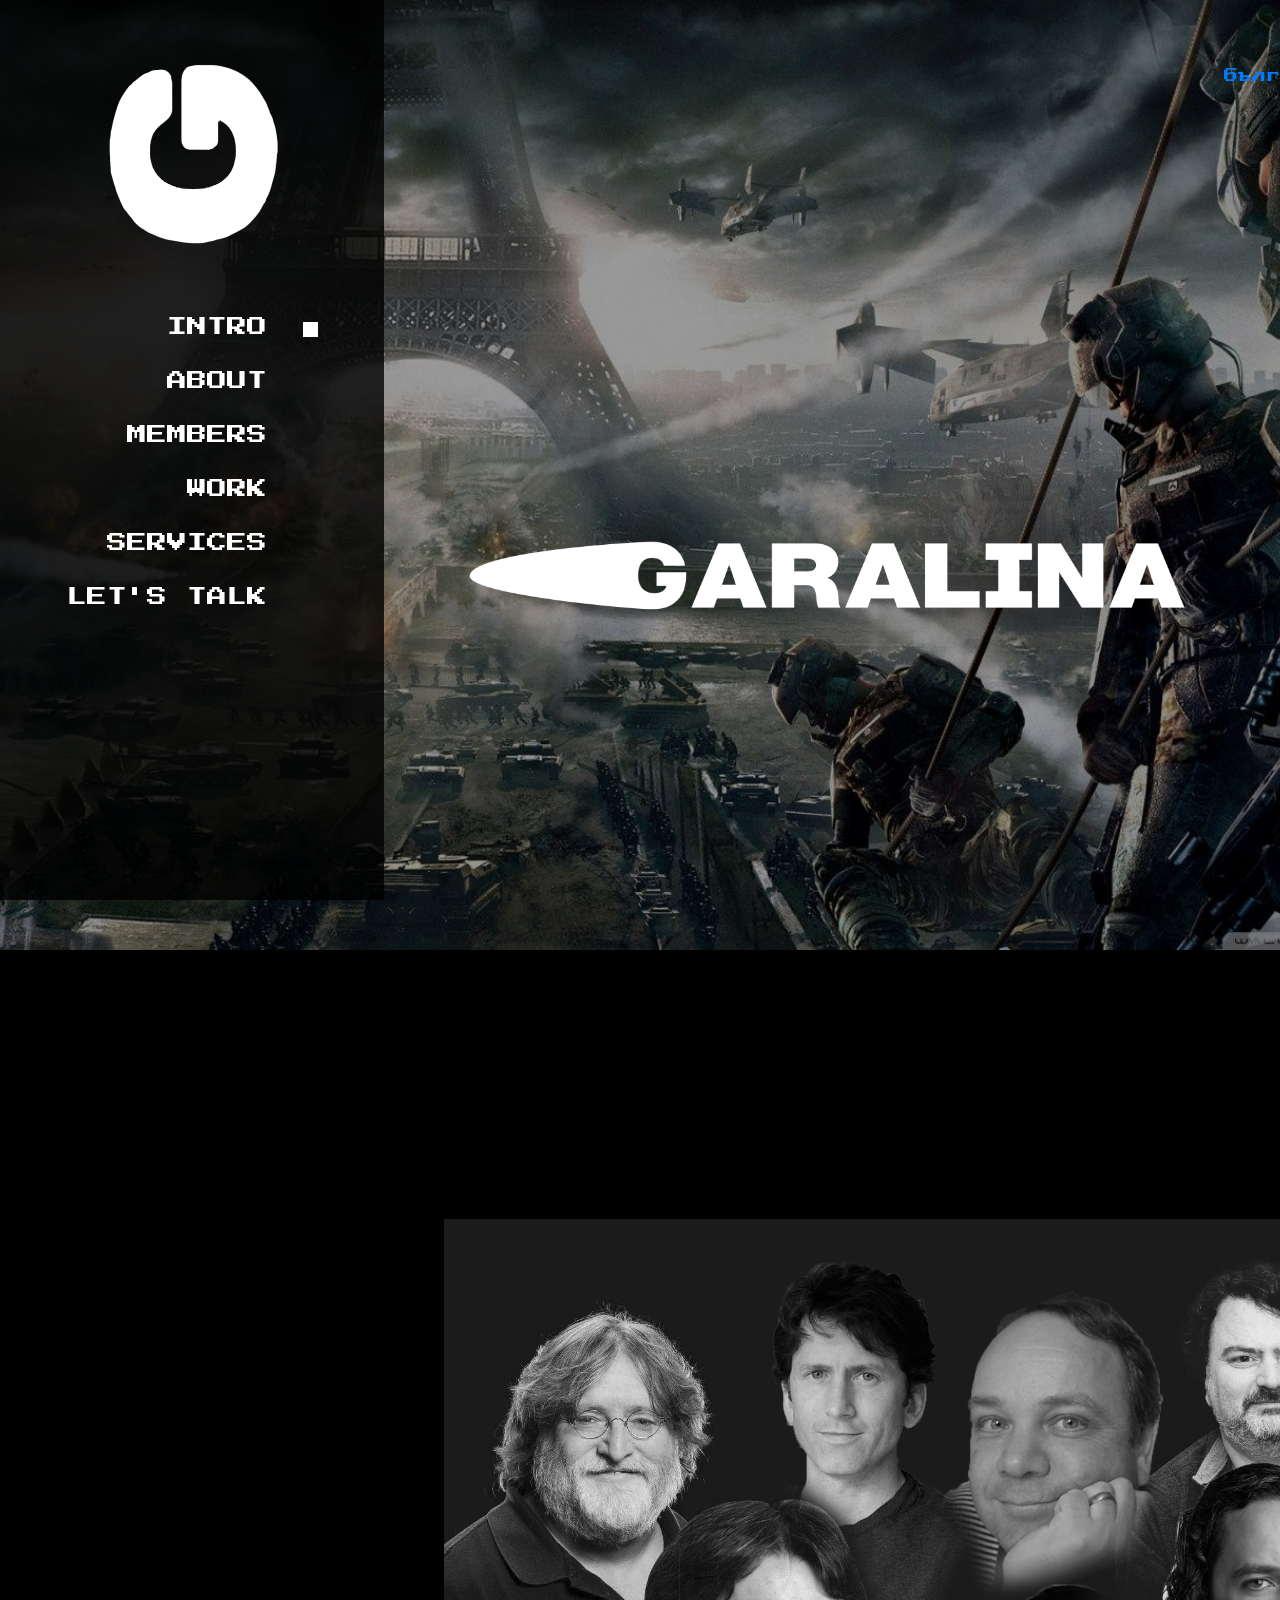
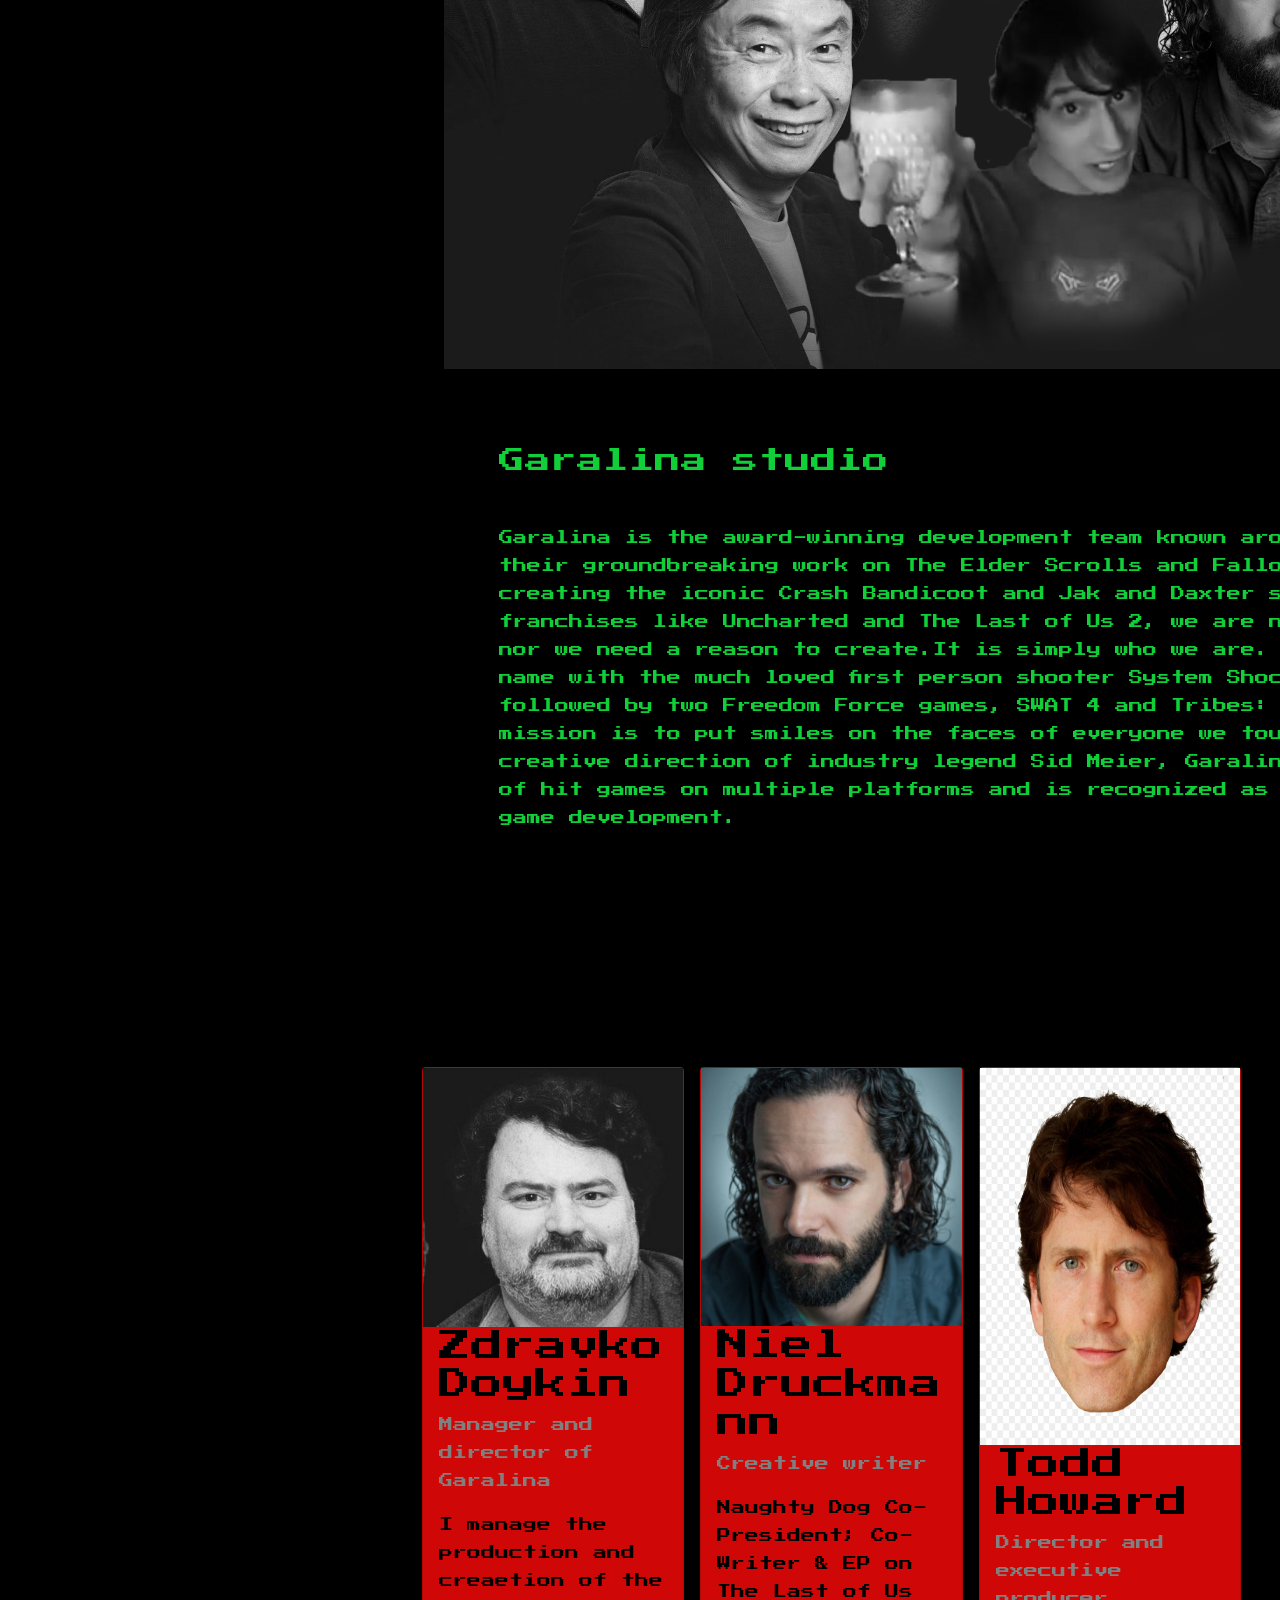
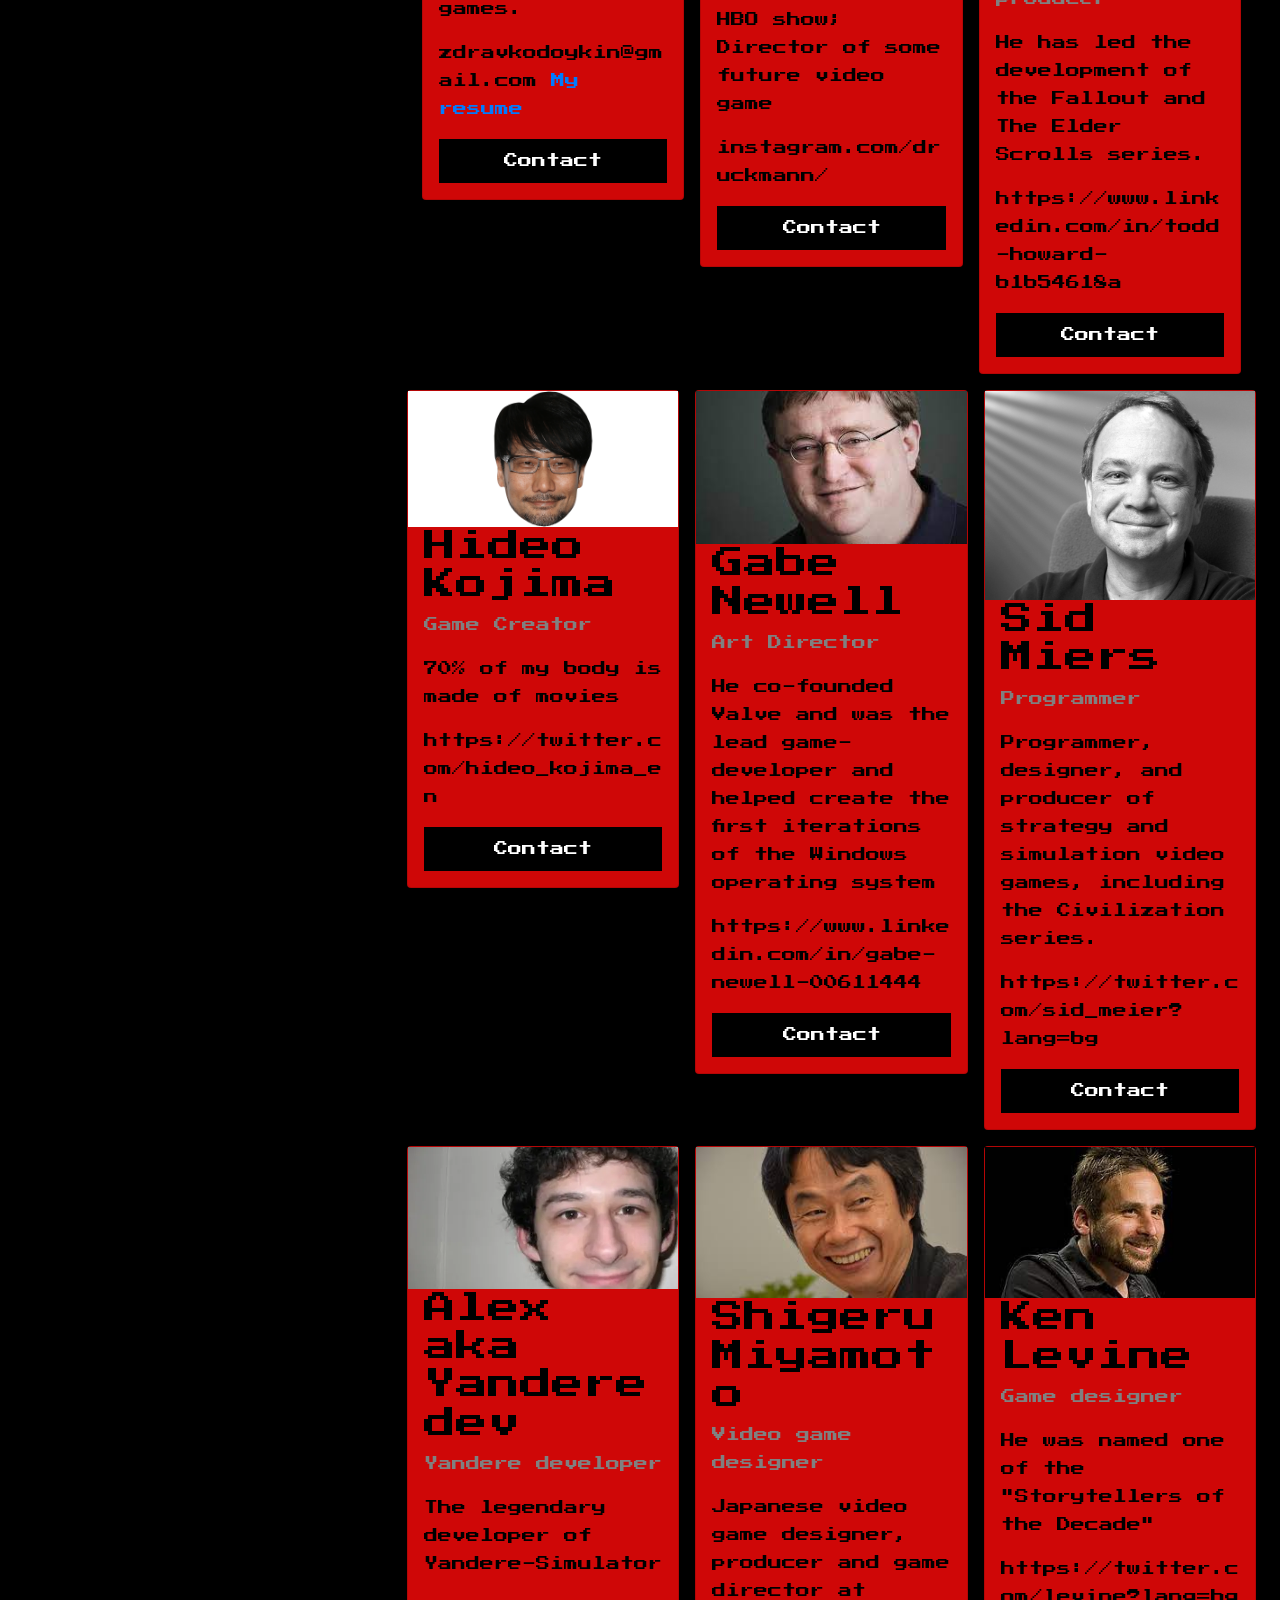
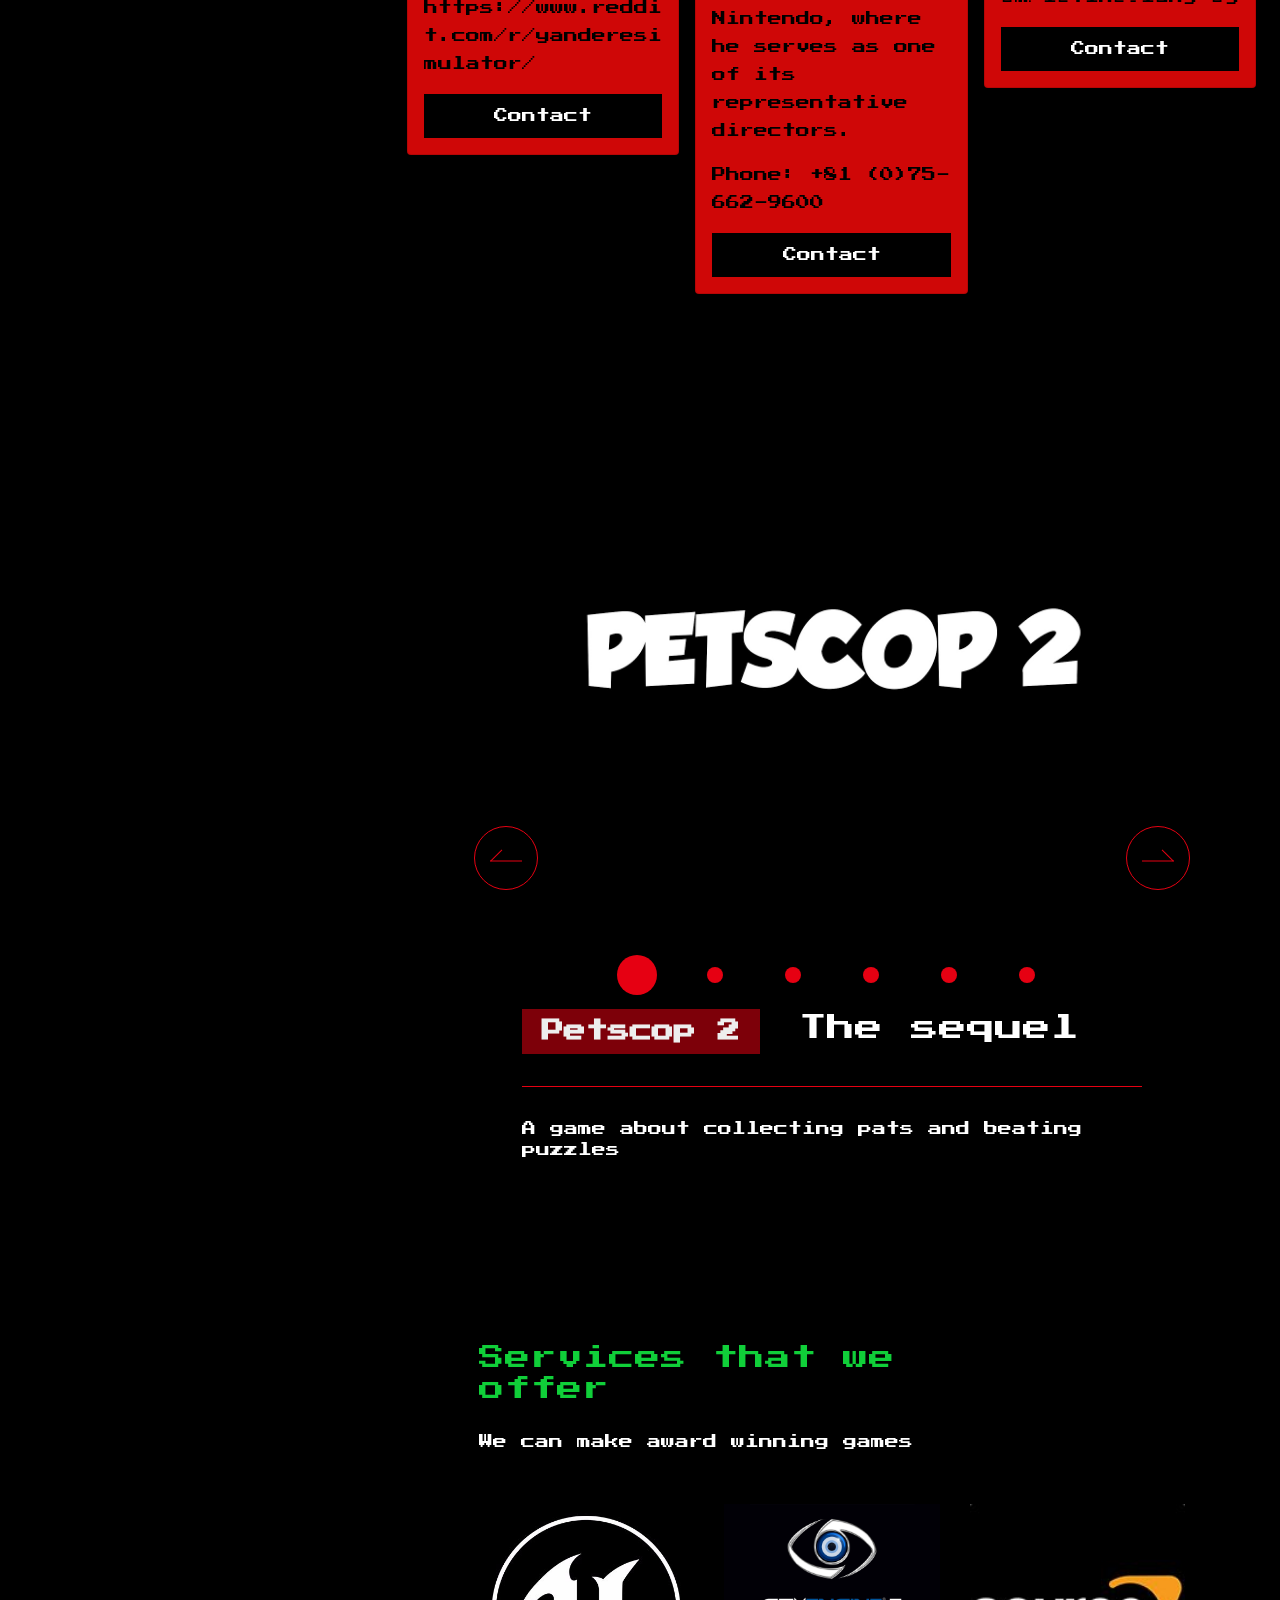
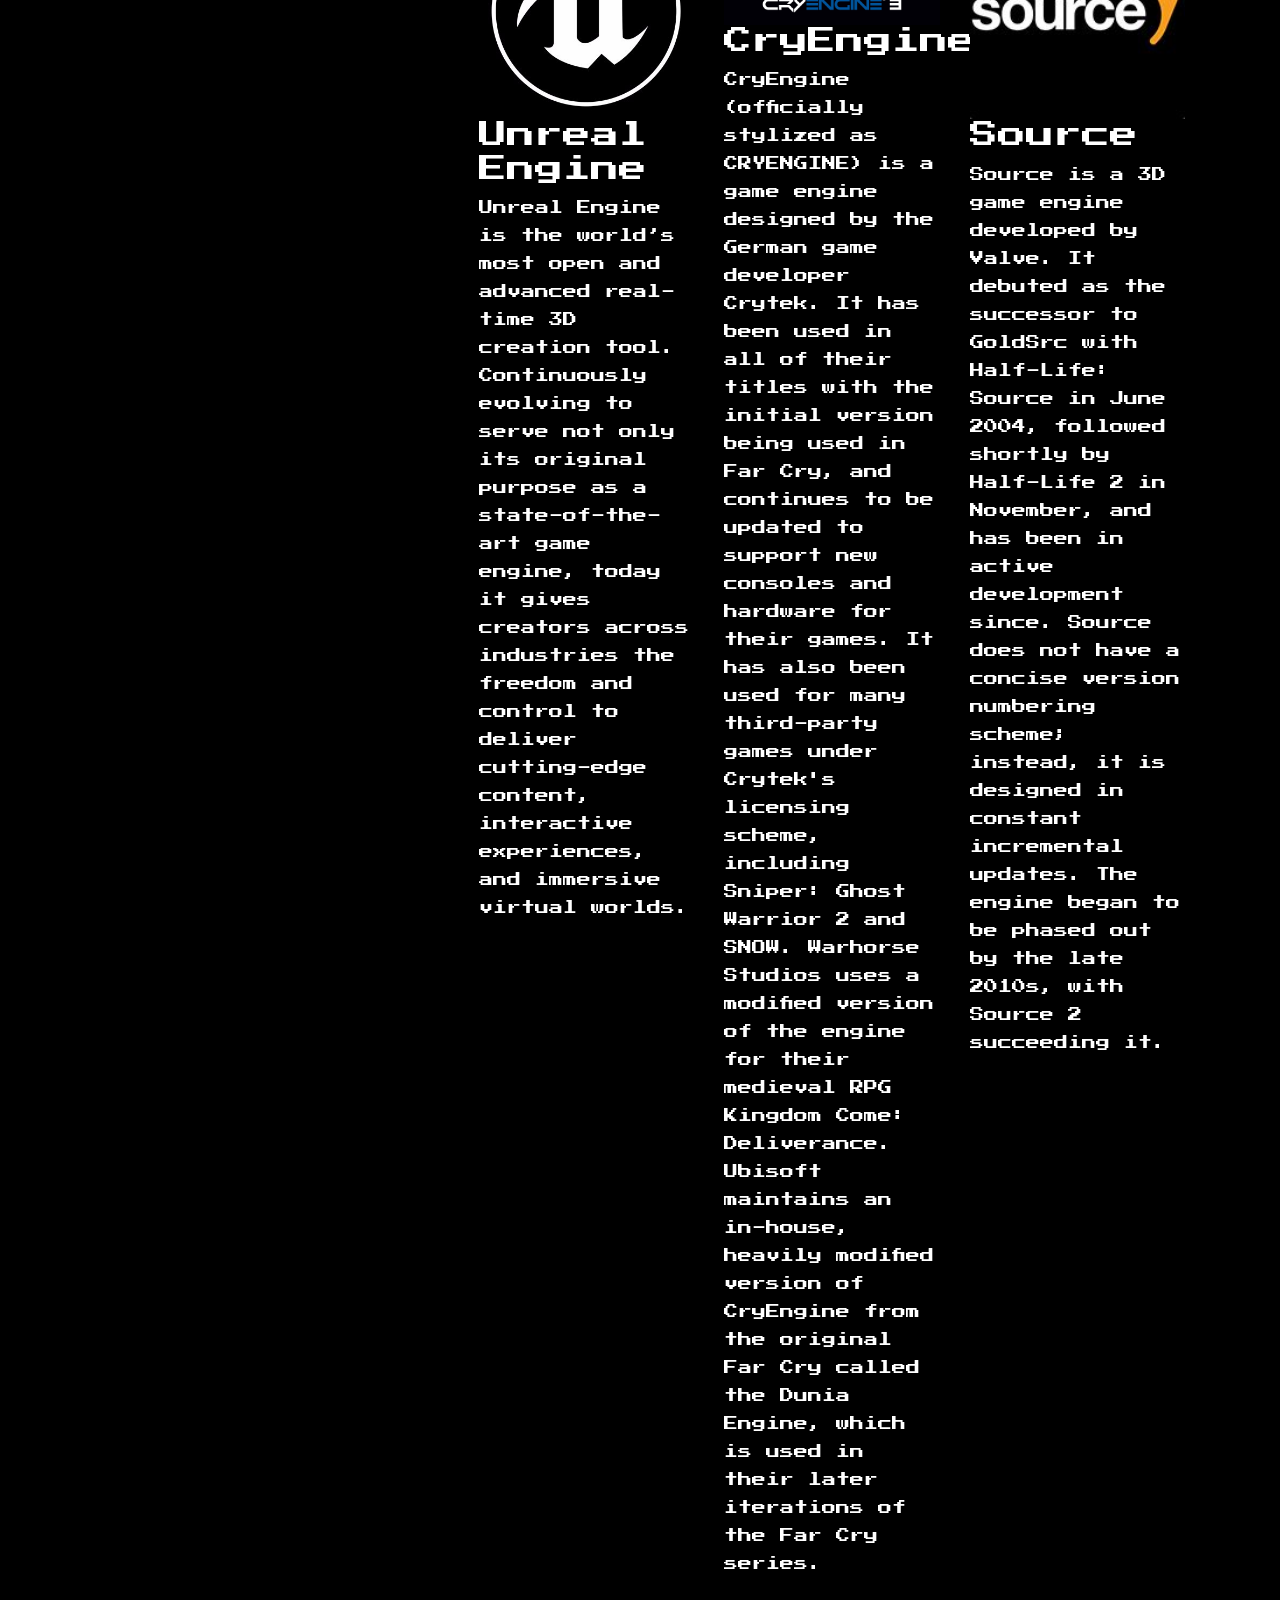
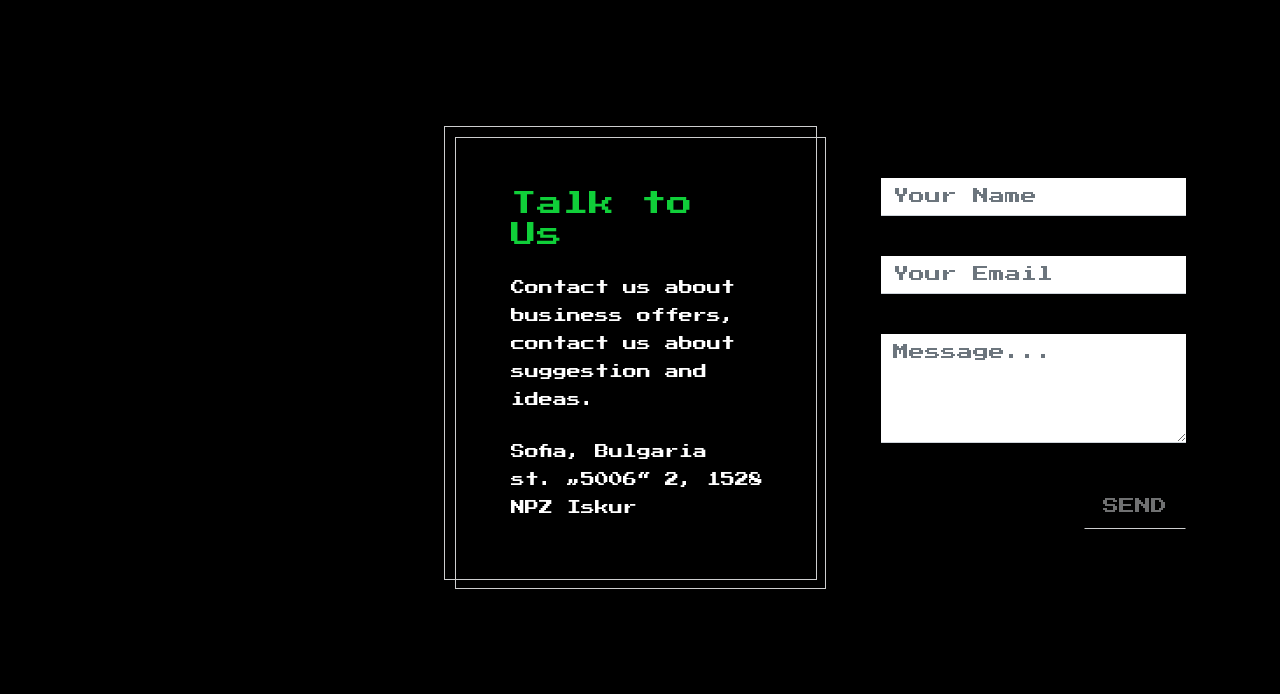
==== commit 4a0abfd1: "Update index.html" ====
--- a/index.html
+++ b/index.html
@@ -125,7 +125,7 @@
         <h2>Zdravko Doykin</h2>
         <p class="title">Manager and director of Garalina</p>
         <p>I manage the production and creaetion of the games.</p>
-        <p>zdravkodoykin@gmail.com https://docs.google.com/document/d/16RspB0AzvDscrHUYP1Wh-DP264AAlAoMj-ZwIoy1Fgk/edit#heading=h.vgnzjs5wzpgv</p>
+        <p>zdravkodoykin@gmail.com <a href="https://https://docs.google.com/document/d/16RspB0AzvDscrHUYP1Wh-DP264AAlAoMj-ZwIoy1Fgk/edit#heading=h.vgnzjs5wzpgv">My resume</a></p>
         <p><button class="button">Contact</button></p>
       </div>
     </div>
@@ -476,4 +476,4 @@
     <script src="js/jquery.magnific-popup.min.js"></script>
     <script src="js/templatemo-scripts.js"></script>
   </body>
-</html>+</html>
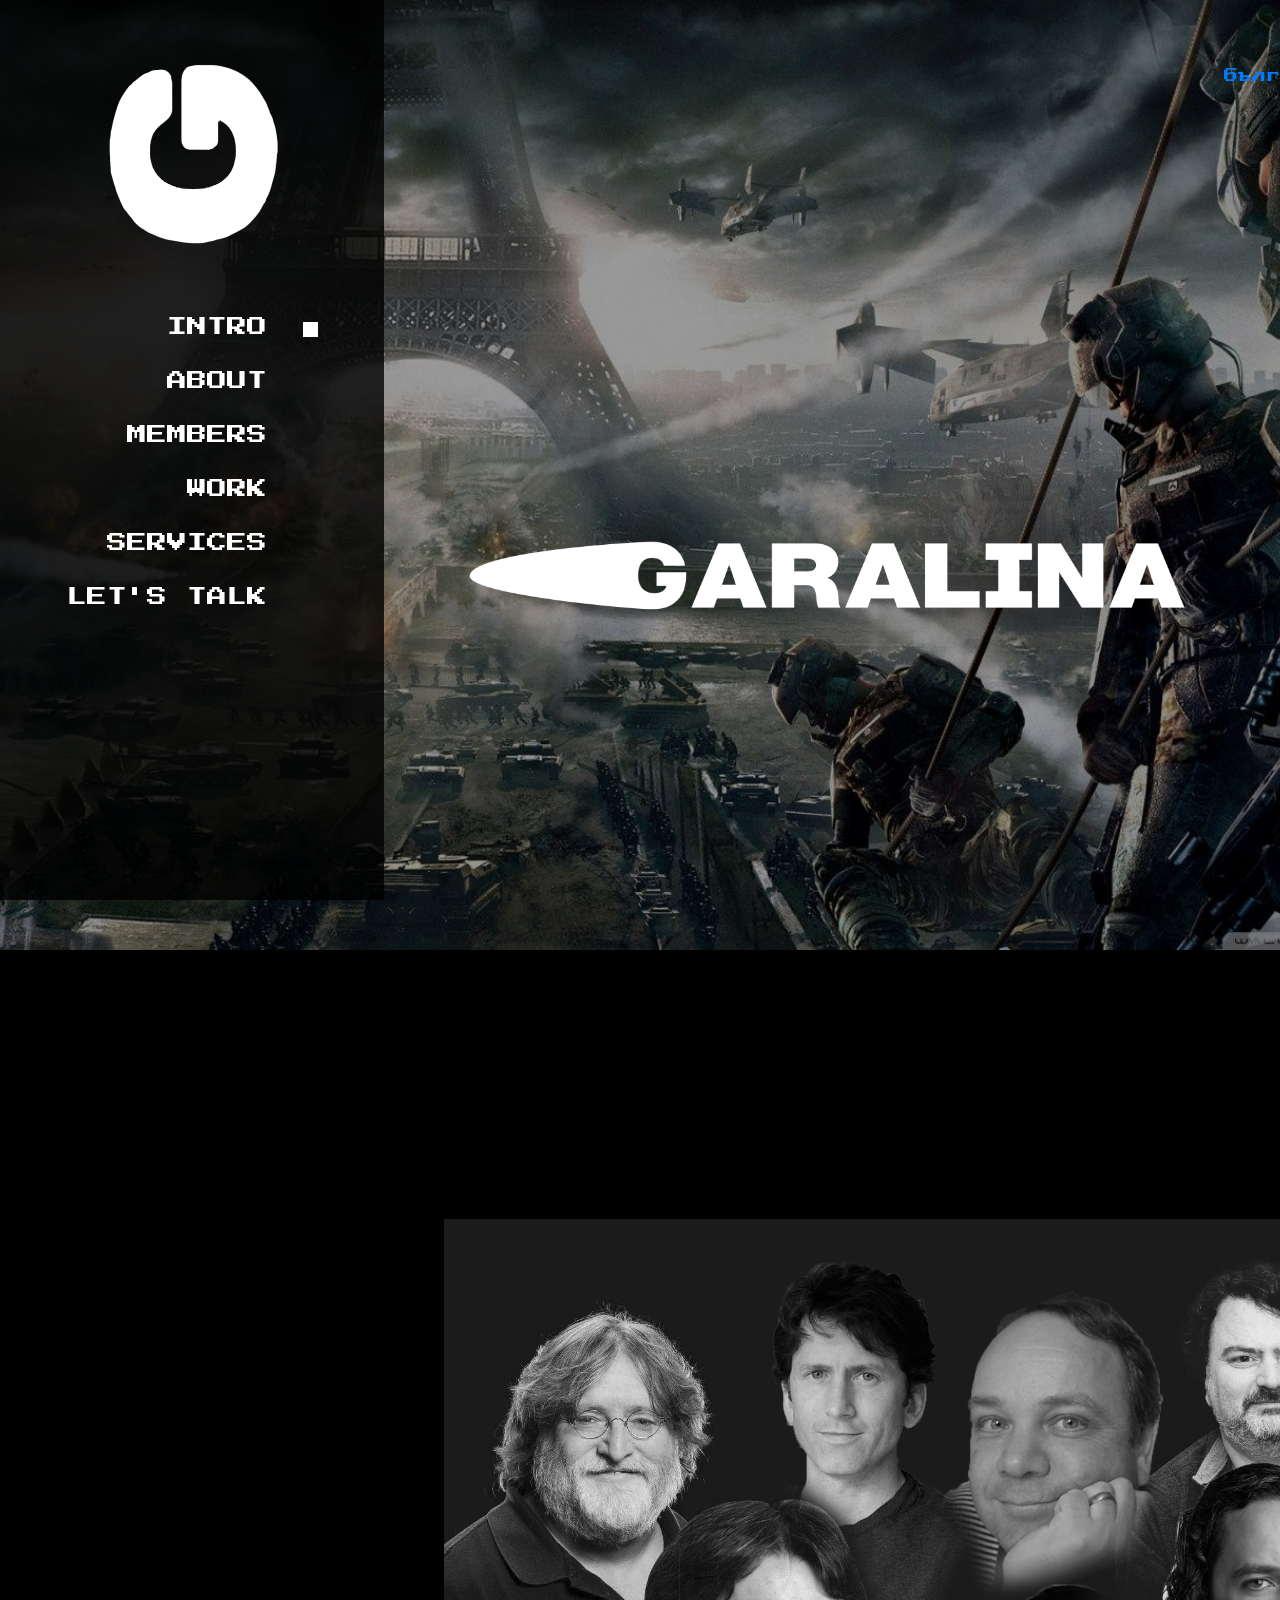
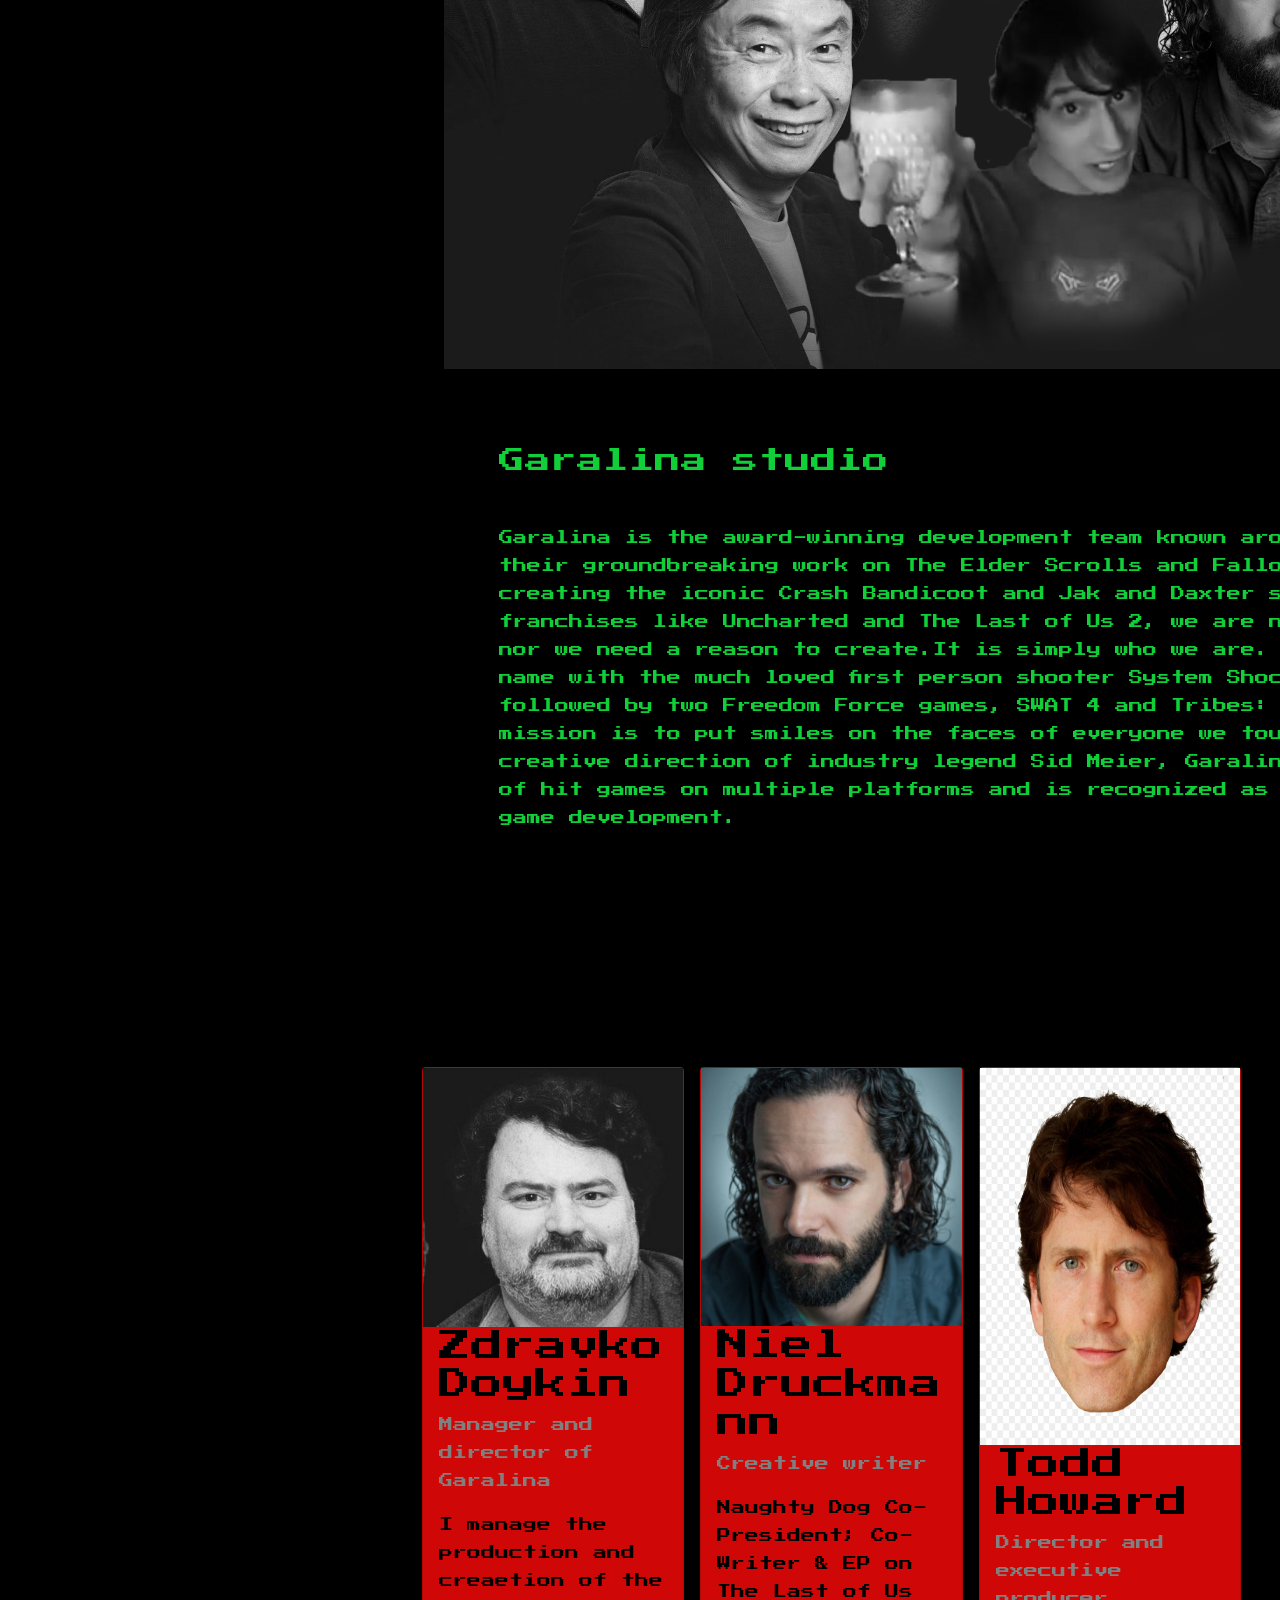
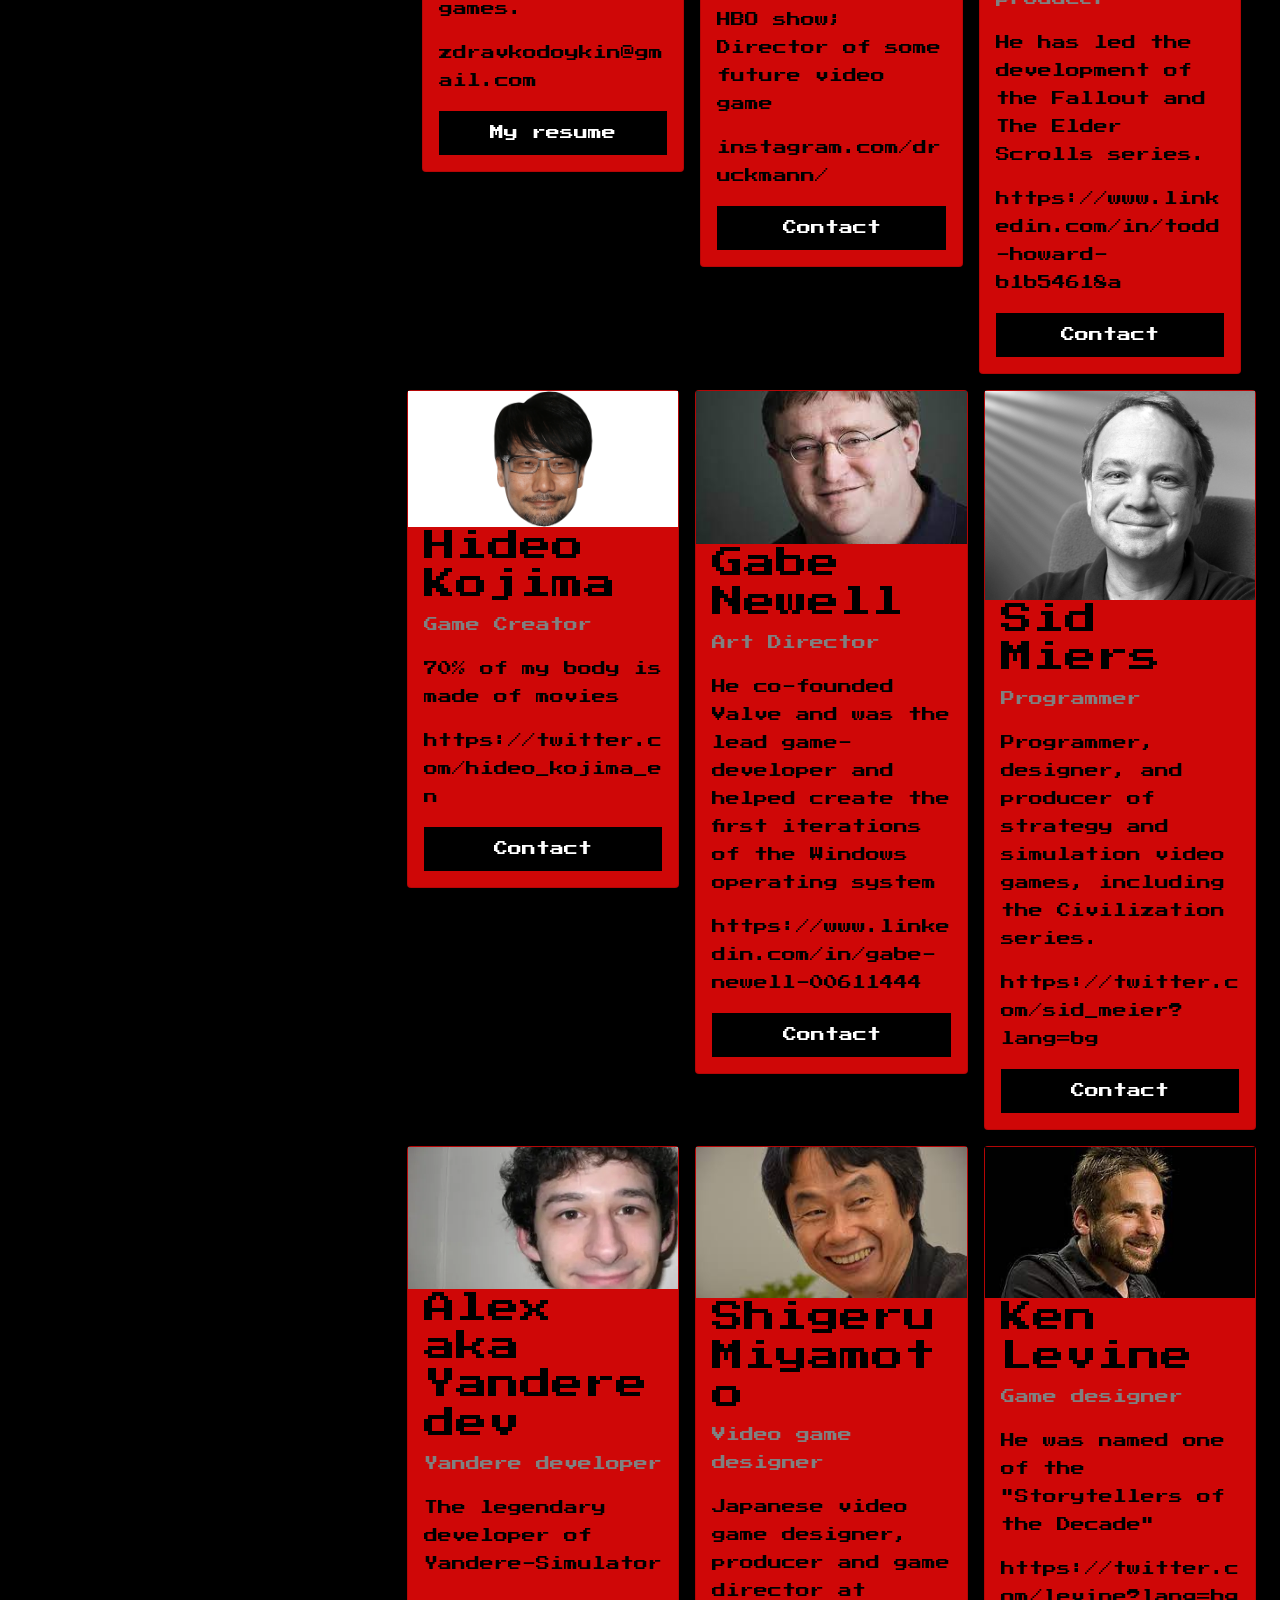
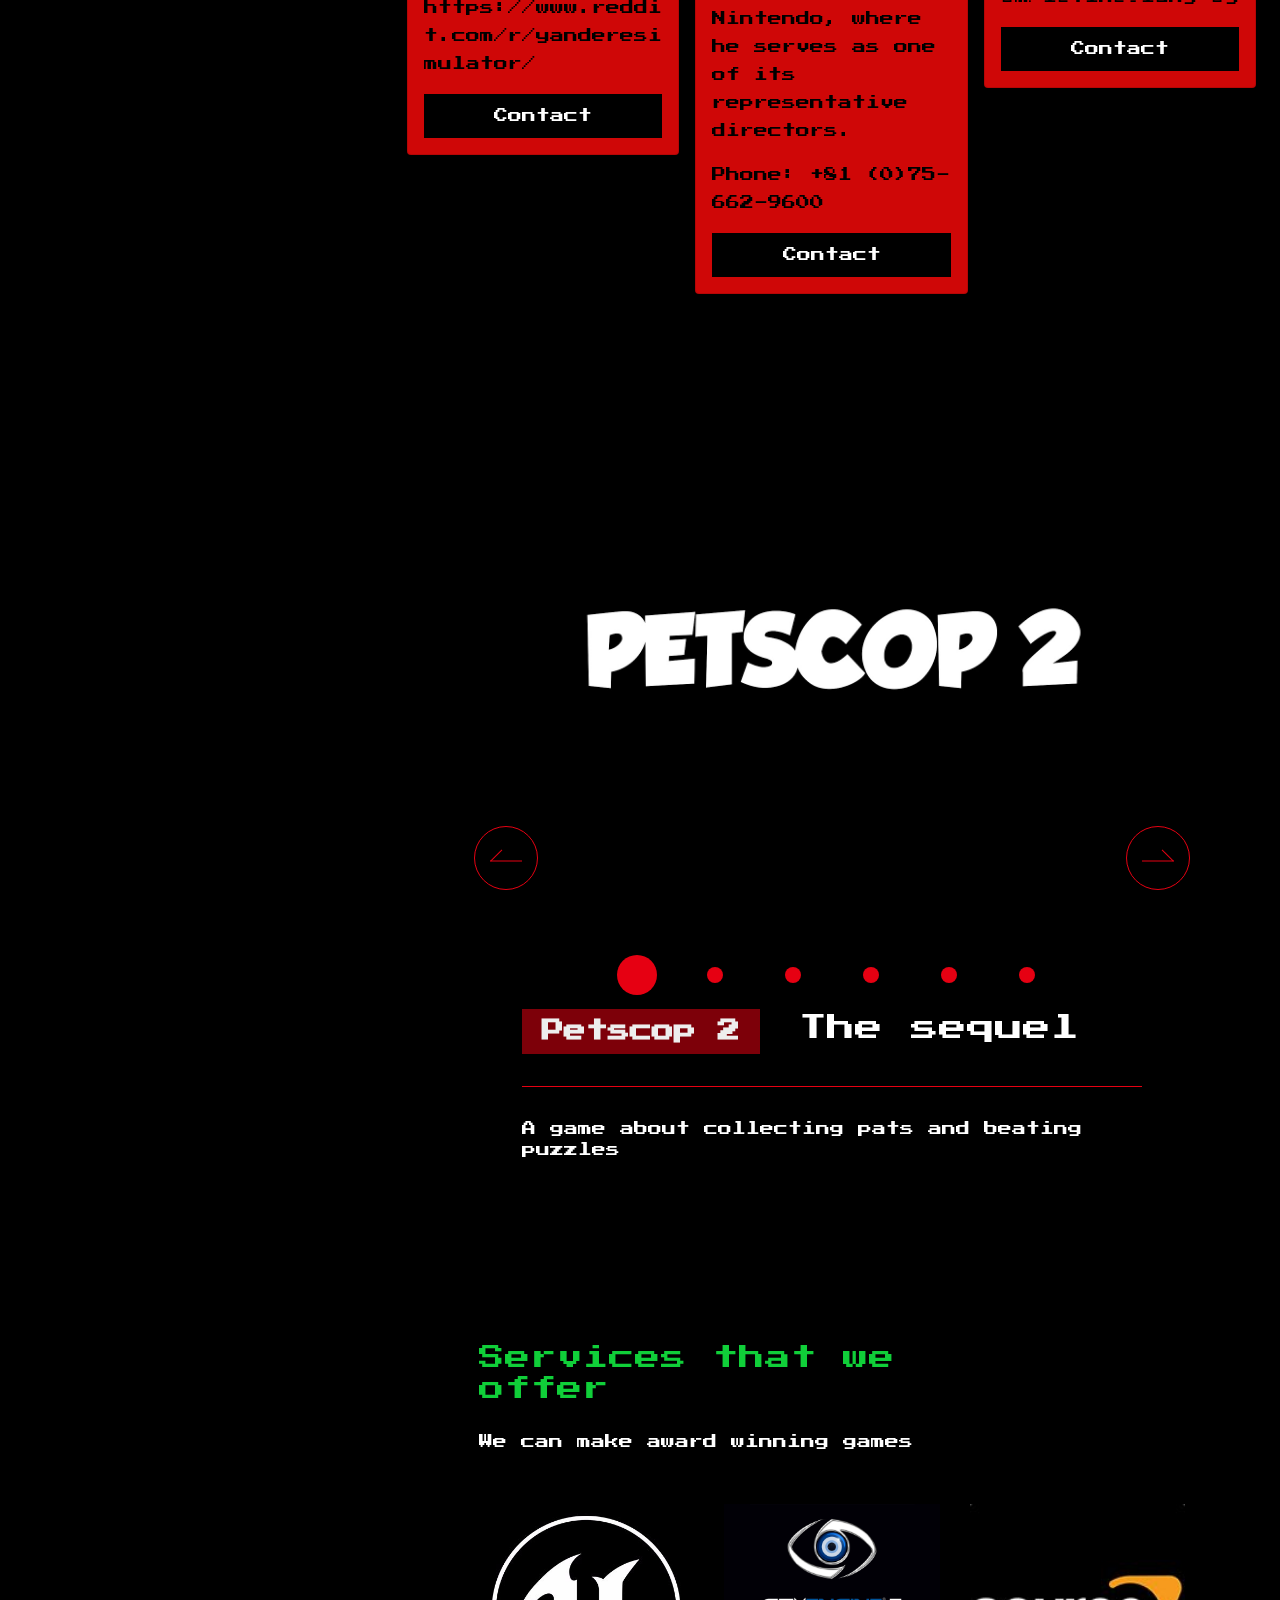
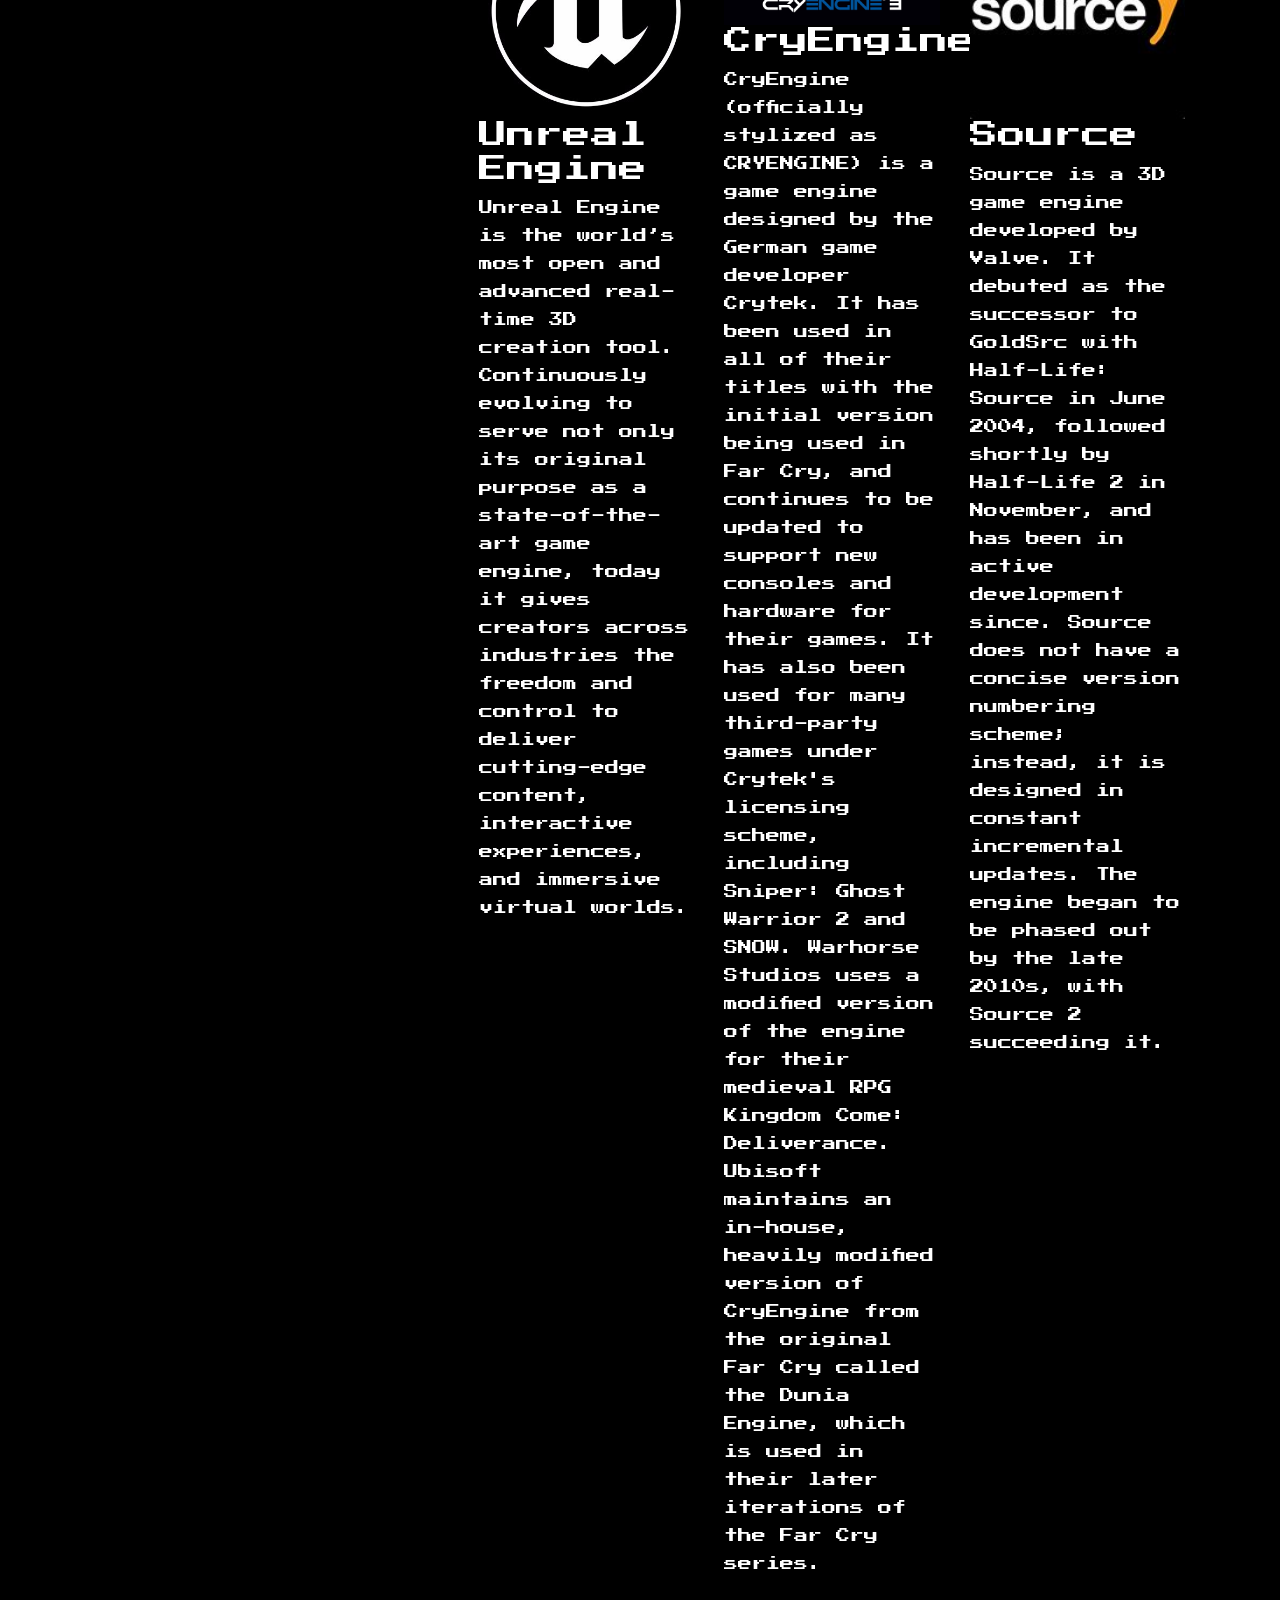
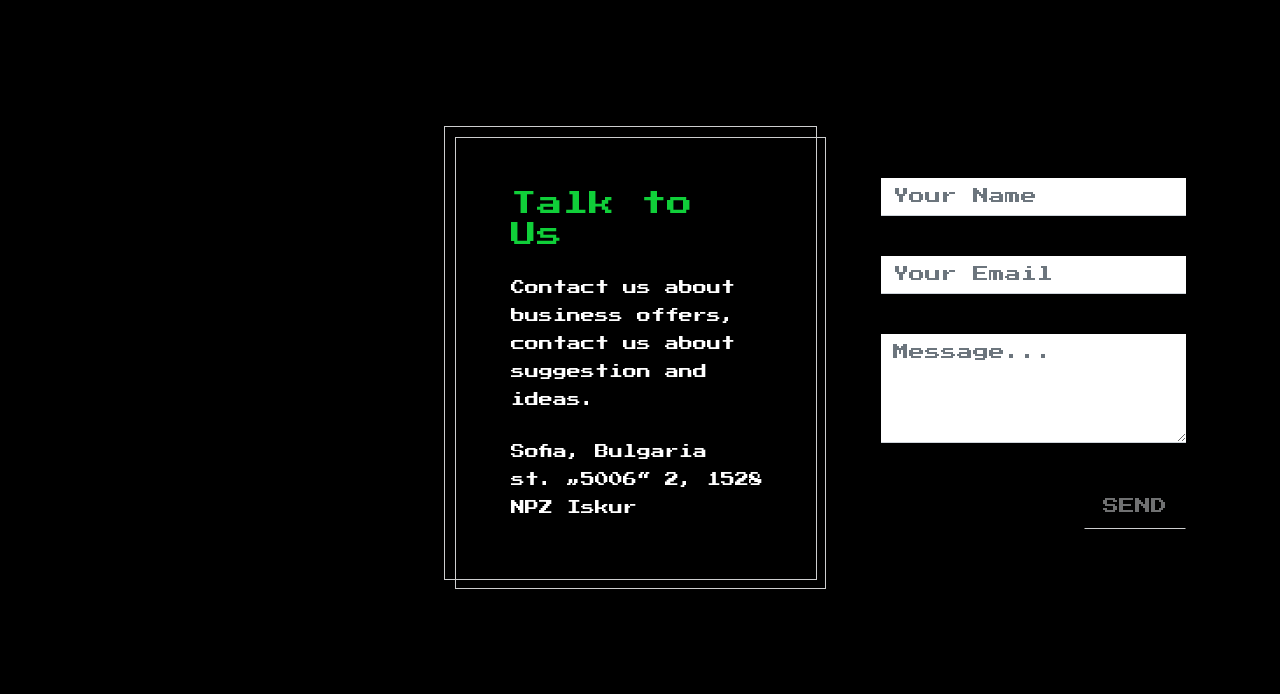
==== commit c1052f71: "Update index.html" ====
--- a/index.html
+++ b/index.html
@@ -125,8 +125,8 @@
         <h2>Zdravko Doykin</h2>
         <p class="title">Manager and director of Garalina</p>
         <p>I manage the production and creaetion of the games.</p>
-        <p>zdravkodoykin@gmail.com <a href="https://https://docs.google.com/document/d/16RspB0AzvDscrHUYP1Wh-DP264AAlAoMj-ZwIoy1Fgk/edit#heading=h.vgnzjs5wzpgv">My resume</a></p>
-        <p><button class="button">Contact</button></p>
+        <p>zdravkodoykin@gmail.com</p>
+        <p><button class="button" href="https://https://docs.google.com/document/d/16RspB0AzvDscrHUYP1Wh-DP264AAlAoMj-ZwIoy1Fgk/edit#heading=h.vgnzjs5wzpgv">My resume</button></p>
       </div>
     </div>
   </div>
